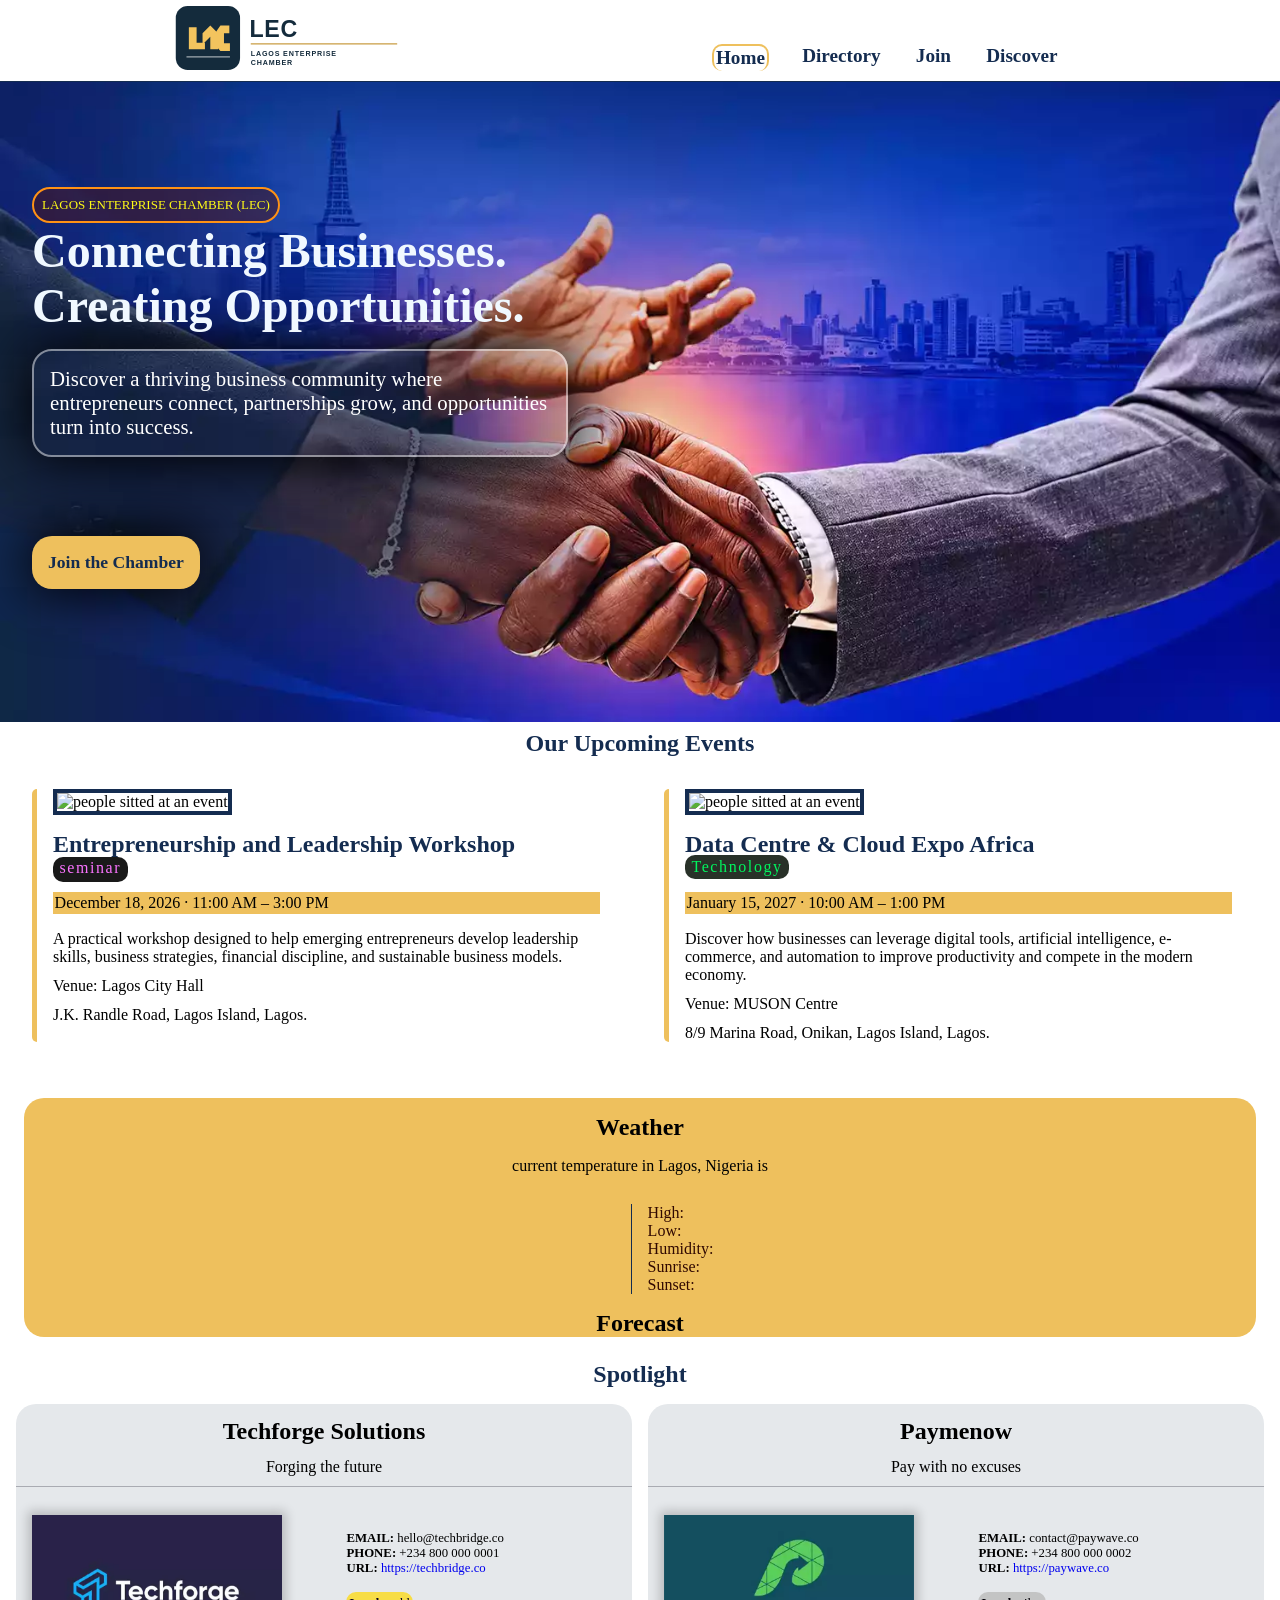
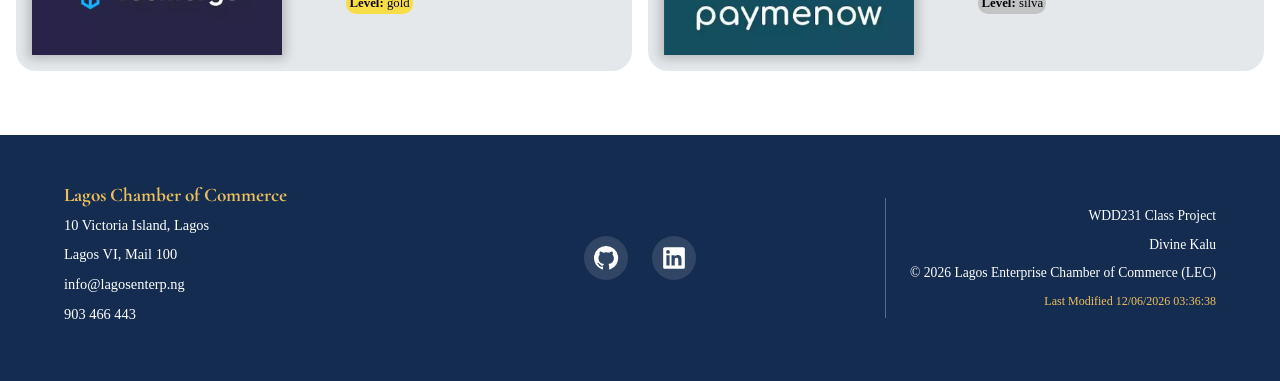
==== chamber/index.html @ 8f0552fd "W03: Chamber Home Page initial commit" ====
<!DOCTYPE html>
<html lang="en">
<head>
    <meta charset="UTF-8">
    <meta name="viewport" content="width=device-width, initial-scale=1.0">
    <meta name="description" content="Discover technology companies, startups, and emerging businesses in Lagos, Nigeria. ">
    <meta name="author" content="Divine Kalu">
    <title>Home page Lagos Enterprise Chamber</title>
    


    <link rel="stylesheet" href="styles/normalize.css"> 
    
    <link rel="icon" href="images/logo-icon.ico" type="image/x-icon">

    <link rel="stylesheet" href="styles/smallscreens.css">
    <link rel="stylesheet" href="styles/largescreens.css">

    <link rel="preconnect" href="https://fonts.googleapis.com">
    <link rel="preconnect" href="https://fonts.gstatic.com" crossorigin>
    <link href="https://fonts.googleapis.com/css2?family=Cormorant+Garamond:ital,wght@0,300..700;1,300..700&display=swap" rel="stylesheet">

    

    <script src="scripts/navigation.js" defer></script>
    <!-- <script type="module" src="scripts/companies.js"></script> -->
    <!-- <script src="scripts/date.js" defer></script> -->
    <script type="module" src="scripts/weather.js"></script>
    <script type="module" src="scripts/spotlight.js"></script>



    <meta property="og:title" content="Lagos Enterprise Chamber (LEC)">
    <meta property="og:description" content="Discover technology companies, startups, and emerging businesses in Lagos, Nigeria.">
    <meta property="og:image" content="https://divon-git.github.io/wdd231/chamber/images/ogimage.webp">
    <meta property="og:url" content="https://divon-git.github.io/wdd231/chamber/directory.html">
    <meta property="og:type" content="website">

    <meta name="twitter:card" content="summary_large_image">

</head>
<body>
    <header class="site-navigation">
        <a href="index.html"> 
        <img id="logoimage" src="images/site-logo.svg" alt="Lagos Enterprise Chamber website logo">
        </a>
        <!-- <span>Lagos Enterprise Chamber (LEC)</span> -->

         <button class="menu-button" id="menu-button" type="button"
            aria-label="Open navigation menu" aria-expanded="false"
            aria-controls="primary-navigation">
            <span class="menu-lines" aria-hidden="true"></span>
        </button>


        <nav class="site-nav" id="main-nav" aria-label="Main navigation">
            <ul>
                <li><a href="index.html" title="homepage" class="active" aria-current="page">Home</a></li>
                <li><a href="directory.html" title="directory">Directory</a></li>
                <li><a href="#" title="join">Join</a></li>
                <li><a href="#" title="Discover">Discover</a></li>

            </ul>
        </nav>
    </header>

    <main>
       <section class="hero">

            <picture class="heroImages">
                <source srcset="images/large-hero.webp" media="(min-width: 1000px)">
                <source srcset="images/medium-hero.webp" media="(min-width: 500px)">    
                <img src="images/small-hero.webp" width="1024" height="680" alt="hero image, two business men shaking hands">
            </picture>
        <div class="content">    
            <span class="pageName">LAGOS ENTERPRISE CHAMBER (LEC)</span>
            <h1 class="headtext">Connecting Businesses. Creating Opportunities.</h1>
            <p class="message">Discover a thriving business community where entrepreneurs connect, partnerships grow, and opportunities turn into success.</p>

        </div>
        
        <a href="#" class="joinbutton">Join the Chamber</a>
                
           
       </section>
       <div class="mainContents">   
           <h2 class="header">Our Upcoming Events</h2>
                <div class="events">
                    <section class="event seminar">
                        <img src="https://media.licdn.com/dms/image/v2/D4D22AQEXhnLY3gZS7Q/feedshare-shrink_1280/feedshare-shrink_1280/0/1695200681364?e=1796256000&v=beta&t=SpPtljOypoPlie7H3ZxZWEFKe79xfTHKz_9unEOD66M" alt="people sitted at an event">
                        <h2>Entrepreneurship and Leadership Workshop</h2>
                        <span class="typeseminar">seminar</span>
                        <p class="date">December 18, 2026 · 11:00 AM – 3:00 PM</p>
                        <p class="desc">A practical workshop designed to help emerging entrepreneurs develop leadership skills, business strategies, financial discipline, and sustainable business models.</p>
                        <span class="venue">Venue: Lagos City Hall</span>

                        <span class="name">J.K. Randle Road, Lagos Island, Lagos.</span>
                    </section>

                    <section class="event tech">
                        <img src="https://www.eventbrite.com/_next/image?url=https%3A%2F%2Fimg.evbuc.com%2Fhttps%253A%252F%252Fcdn.evbuc.com%252Fimages%252F1174406043%252F851065495143%252F1%252Foriginal.20260109-131616%3Fcrop%3Dfocalpoint%26fit%3Dcrop%26w%3D1880%26auto%3Dformat%252Ccompress%26q%3D75%26sharp%3D10%26fp-x%3D0.282%26fp-y%3D0.629%26s%3Dde997f8539efaa74540290fa2686cbcf&w=940&q=75" alt="people sitted at an event">
                        <h2>Data Centre & Cloud Expo Africa</h2>
                        <span class="typetech">Technology</span>
                        <p class="date">January 15, 2027 · 10:00 AM – 1:00 PM</p>
                        <p class="desc">Discover how businesses can leverage digital tools, artificial intelligence, e-commerce, and automation to improve productivity and compete in the modern economy.</p>
                        <span class="venue">Venue: MUSON Centre</span>

                        <span class="name">8/9 Marina Road, Onikan, Lagos Island, Lagos.</span>
                    </section>

                    </div>

                    <div class="weather">
                    <section class="weathersection">  
                        <h2>Weather</h2>
                        <p class="current">current temperature in Lagos, Nigeria is <span class="current-temperature"></span></p>
                        <figure>
                            <img id="weather-icon" src="" alt="">
                            <figcaption></figcaption>
                        </figure>
                        <div class="weatherLevels">   
                            <p>High:<span id="highs"></span></p>
                            <p>Low:<span id="lows"></span></p>
                            <p>Humidity:<span id="Humidity"></span></p>
                            <p>Sunrise:<span id="Sunrise"></span></p>
                            <p>Sunset:<span id="Sunset"></span></p>
                        </div>
                    </section>
                    <section class="forcast">
                        <h2>Forecast</h2>
                        <!-- <span id="day1"></span>
                        <span id="day2"></span>
                        <span id="day3"></span> -->
                    </section>
                    </div>

                    <h2 class="spotlit">Spotlight</h2>
                    <div id="cards" class="grid">
                    </div>

        </div>

       
    </main>
    
<footer class="site-footer">

    <div class="footer-contact">
        <strong>Lagos Chamber of Commerce</strong>
        <p>10 Victoria Island, Lagos</p>
        <p>Lagos VI, Mail 100</p>
        <p><a href="mailto:info@lagosenterp.ng">info@lagosenterp.ng</a></p>
        <p><a href="tel:903466443">903 466 443</a></p>
    </div>

    <div class="socials">
        <a href="https://github.com/" target="_blank" rel="noopener noreferrer" aria-label="GitHub">
            <img src="images/github.svg" alt="github logo" width="26" height="26">
        </a>

        <a href="https://linkedin.com/" target="_blank" rel="noopener noreferrer" aria-label="LinkedIn">
            <img src="images/linkedin.svg" alt="linkedin logo" width="26" height="26">
        </a>
    </div>

    <div class="footer-project">
        <p>WDD231 Class Project</p>
        <p>Divine Kalu</p>
        <p>&copy; <span id="currentyear"></span> Lagos Enterprise Chamber of Commerce (LEC)</p>
        <p id="lastModified"></p>
    </div>

</footer>

</body>
</html>
---- chamber/styles/smallscreens.css ----
:root {
    --primary-color-gold:  rgb(238, 192, 93);
    --lighter-gold:  rgb(226, 163, 26);
    --secondary-color: rgb(20, 44, 80);
    --main-font: "Cormorant Garamond", serif;
     
}




#logoimage{
    width: 250px;
    height: auto;
}

ul {
    list-style: none;
}

 .site-nav a {
    display: block;
    text-decoration: none;
    padding: 0.9rem 5%;
    font-weight: 600;
    font-size: 1.4rem;
    border-bottom: 1px solid white;
    color: var(--primary-color-gold);   
}

.active {
    border: 2px solid var(--primary-color-gold);
}

.site-nav a:hover{
    background-color: rgba(255, 255, 255, 0.12);
    transition: transform 180ms ease;
}

.site-navigation {
    position: relative;
    border-bottom: 1px solid var(--secondary-color);
}

 .site-nav {
    text-align: start;
    background-color: var(--secondary-color);
    transition: 0.5s ease;
    display: none;

}

.menu-button {
    display: grid;
    place-items: center;
    position: absolute;
    right: 20px;
    top:8px;
    width: 44px;
    height: 44px;
    border: 2px solid var(--secondary-color);
    border-radius: 8px;
    background: transparent;
    color: rgb(6, 28, 88);
}

.menu-lines,
.menu-lines::before,
.menu-lines::after {
    display: block;
    width: 21px;
    height: 2px;
    border-radius: 2px;
    background: currentColor;
    content: "";
    transition: transform 180ms ease;

}

.menu-lines {
    position: relative;
}

.menu-lines::before {
    position: absolute;
    top: -7px;
}

.menu-lines::after {
    position: absolute;
    top: 7px;
}

.menu-button[aria-expanded="true"] .menu-lines {
    background: transparent;
}

.menu-button[aria-expanded="true"] .menu-lines::before {
    top: 0;
    transform: rotate(45deg);
}

.menu-button[aria-expanded="true"] .menu-lines::after {
    top: 0;
    transform: rotate(-45deg);
}

.open {
    display: block;
}


#diretoryh1 {
    margin: 2rem;
    font-family: var(--main-font);
}

.display {
    text-align: center;
    padding: 1rem;
}

button {
    padding: .5rem;
    background-color: var(--secondary-color);
    color: var(--primary-color-gold);
}

button:hover {
    background-color: var(--lighter-gold);
    color: rgb(255, 255, 255);
}


.grid {
    display: grid;
    grid-template-columns: repeat(auto-fit, minmax(min(100%, 340px), 3fr));
    text-align: center;
    gap: 1rem;
    padding: 1rem;


}

.grid section {
    display: grid;
    gap: .8rem;
    grid-template-columns: repeat(auto-fit, minmax(min(100%, 1rem), 1fr));
    background-color: rgb(229, 232, 235);
    justify-content: center;
    border-radius: 20px;
}

.grid section h2 {
    grid-column: 1/3;
    margin-top: .9rem;
}

.grid section span {
    grid-column: 1/3;
    padding-bottom: .6rem;
    border-bottom: 1px solid rgb(30, 30, 46, 0.3);

}

.grid section img {
    grid-column: 1;
    margin: 1rem;
    object-fit: contain;
    width: 100%;
    max-width: 250px;
    height: auto;
    box-shadow: 0 0 10px 4px rgba(0, 0, 0, 0.2);

}

.grid section .innerdivp {
    display: flex;
    flex-direction: column;
    text-align: left;
    font-size: .8rem;
    margin: 2rem 1rem 2rem;
}

.gold {
    background-color: rgb(255, 217, 0, 0.7);
    width: fit-content;
    padding: .2rem;
    margin: 1rem 0 0 0;
    border-radius: 10px;
    color: rgb(10, 5, 36);
}

.silva {
    background-color: rgb(192, 192, 192, 0.9);
    width: fit-content;
    padding: .2rem;
    margin: 1rem 0 0 0;
    border-radius: 10px;
    color: rgb(2, 1, 8)
}

.ruby{
    background-color: rgb(109, 3, 17);
    width: fit-content;
    padding: .2rem;
    margin: 1rem 0 0 0;
    border-radius: 10px;
    color: rgb(255, 255, 255);
}

a {
    text-decoration: none;
}

.list {
    display: block;
    margin: 1rem;
    
  
}

.list section {
    display: flex;
    padding: 1rem;
    justify-content: space-around;
    background-color: aliceblue;
    font-size: small;
    margin-bottom: 20px;
    align-items: center;

    
}

.list section img {
    display: none;
}

.list section span {
    display: none;
}

.list .innerdivp {
    border-left: 1px solid rgb(47, 36, 83, 0.4);
    padding-left: 1rem;
}





.site-footer {
    background-color: var(--secondary-color);
    color: white;
    padding: 2rem 1.5rem;
    display: flex;
    flex-direction: column;
    align-items: center;
    text-align: center;
    gap: 1.5rem;
    margin-top: 3rem;
}

.footer-contact strong {
    color: var(--primary-color-gold);
    font-size: 1.2rem;
    font-family: var(--main-font);
}

.footer-contact p {
    font-size: 0.9rem;
    line-height: 1.5;
    margin: 0.5rem 0;
    overflow-wrap: anywhere;
}

.footer-contact a {
    color: white;
    text-decoration: none;
}

.footer-contact a:hover {
    color: rgb(238, 192, 93);
}

.socials {
    display: flex;
    justify-content: center;
    align-items: center;
    gap: 1.5rem;
}

.socials a {
    display: grid;
    place-items: center;
    width: 44px;
    height: 44px;
    background-color: rgba(255, 255, 255, 0.12);
    border-radius: 50%;
    transition: background-color 0.3s ease, transform 0.3s ease;
}

.socials a:hover {
    background-color: rgb(238, 192, 93);
    transform: translateY(-3px);
}

.socials img {
    width: 26px;
    height: 26px;
}

.footer-project {
    width: 100%;
    border-top: 1px solid rgba(255, 255, 255, 0.3);
    padding-top: 1rem;
}

.footer-project p {
    font-size: 0.8rem;
    line-height: 1.5;
    margin: 0.5rem 0;
    overflow-wrap: anywhere;
}

#lastModified {
    color: var(--primary-color-gold);
    font-size: 0.75rem;
}

.hero {
    display: grid;
    min-height: 350px;
    position: relative;
    overflow: hidden;
}

.heroImages {
    grid-area: 1/1;
    min-width: 0;
    min-height: 450px;
}

.heroImages img {
    display: block;
    width: 100%;
    height: 100%;
    min-height: 450px;
    object-fit: cover;
}

.content {
    grid-area: 1/1;
    align-self: center;
    justify-self: center;
    text-align: center;
    margin-bottom: 10rem;

    position: relative;
    z-index: 2;
    
    max-width: 600px;
    padding: 2rem;
    color: aliceblue;
    
}

.content .pageName {
   display: inline-block;
   background-color: rgba(78, 18, 18, 0.5);
   border: 2px solid rgb(255, 146, 21);
   color: rgb(255, 251, 22);
   padding: .5rem;
   border-radius: 20px;

    
    
}

.content h1 {
    font-size: 2.5rem;
}

.joinbutton {
    position: relative;
    grid-area: 1/1;
    display: block;
    width:  fit-content;
    height: fit-content;
    justify-self: center;
    margin-top: 34rem;
    color: var(--secondary-color);
    font-size: 1.1rem;
    font-weight: bold;
    box-shadow: 0 0 55px 4px rgba(0, 0, 0, 1.5);
    padding: 1rem;
    border-radius: 20px;
    bottom: 50px;
    background-color: var(--primary-color-gold);
}

.joinbutton:hover {
    background-color: var(--secondary-color);
    color: var(--primary-color-gold);
    border: 2px solid var(--primary-color-gold);
    transform: translateY(-2px);
    transition: 0.5s ease;
}

.message {
    background-color: rgb(255, 239, 188);
    color: var(--secondary-color);
    padding: 1rem;
    border-radius: 20px;
    margin-top: 1rem;
    border: 2px solid var(--secondary-color);
    box-shadow: 0 0 55px 4px rgba(0, 0, 0, 1.5);
}



.events {
    display: grid;
    grid-template-columns: repeat(auto-fit, minmax(min(100%, 340px), 3fr));
    text-align: center;
    gap: 1rem;
    padding: 1rem;
    
    
}

.event img {
    width: 270px;
    height: auto;
    margin-bottom: 1rem;
    border: 4px solid var(--secondary-color);
    
}

.event img, .event h2, .event span, .event p {
    margin-left: 1rem;
}

.event {
    /* display: grid; */
    /* grid-template-columns: 1fr; */
    margin: 1rem;
    text-align: left;
    justify-content: center;
    border-left: 5px solid var(--primary-color-gold);
    border-radius: 5px;
}

.event h2 {
    color: var(--secondary-color);
}

.typetech {
    
    background-color: rgb(17, 27, 17, 0.9);
    width: fit-content;
    letter-spacing: .1rem;
    padding: .2rem .4rem;
    border-radius: 10px;
    color: rgb(0, 245, 94);
    margin: 1rem;
}

.typeseminar {
    text-align: center;
    background-color: rgba(0, 0, 0, 0.9);
    width: fit-content;
    letter-spacing: .1rem;
    padding: .1rem .4rem .4rem;
    border-radius: 10px;
    color: rgb(250, 115, 255);
    margin-top: 1rem;
    
}

.header {
    text-align: center;
    margin-top: .5rem;
    color: var(--secondary-color);
}

.date {
    
    margin: 1rem;
    padding: .1rem;
    background-color: var(--primary-color-gold);
}

.desc {
    margin: .7rem;   
}

.venue {
    margin: .7rem;
    display: block;
}



.weather {
    display: grid;
    grid-template-columns: repeat(auto-fit minmax(min(100%, 200px) 1fr));
    background-color: var(--primary-color-gold);
    border-radius: 20px;
    margin: 1.5rem;
    gap: 1rem;
}

.weathersection {
    display: grid;
    grid-template-columns: repeat(auto-fit minmax(min(100%, 200px) 2fr));
    justify-self: center;
    

}

.weathersection h2 {
    grid-column: 1/3;
    text-align: center;
    margin: 1rem;
}

.current {
    grid-column: 1/3;
    text-align: center;
}

.weathersection figure {
    grid-column: 1/1;
}

.weatherLevels {
    grid-column: 2/3;
    margin: 1.8rem 1rem 0 5rem;
    border-left: 1px solid var(--secondary-color);
    padding-left: 1rem;
    color: rgb(48, 8, 1);
    
}

.spotlit{
    text-align: center;
    color: var(--secondary-color);
}

.forcast {
    text-align: center;
}

.forcast span {
    display: block;
    margin: 1rem;
}
---- chamber/styles/largescreens.css ----
@media screen and (min-width: 700px){
    .menu-button {
        display: none;
    }

    .site-navigation {
        display: flex;
        justify-content: space-around;
        
    }

    .site-nav {
        display: block;
        background: none;
    }

    .site-nav a {
        position: relative;
        border-bottom: none;
        border-radius: 10px;
        top: 15px;
        right: 50px;
        padding: .1rem;
        font-size: 1.2rem;
        margin-top: 1.8rem;
        color:  rgb(20, 44, 80);
        
        
    }

    ul {
        display: flex;
        gap: 2rem;
    }

    .site-nav a:hover {
        border: 2px solid rgb(238, 192, 93);
        transform: translateY(-4px);
        transition: 0.5s ease;
        scale: 1.1;
    }

    

    .site-footer {
        display: grid;
        grid-template-columns: 1.5fr 1fr 1.5fr;
        align-items: center;
        text-align: left;
        padding: 3rem 5%;
        gap: 2rem;
    }

    .footer-contact {
        justify-self: start;
    }

    .socials {
        justify-self: center;
        gap: 1.5rem;
    }

    .footer-project {
        justify-self: end;
        text-align: right;
        border-top: none;
        border-left: 1px solid rgba(255, 255, 255, 0.3);
        padding: 0 0 0 1.5rem;
        width: auto;
    }

    .footer-project p {
        font-size: 0.85rem;
    }

    .content {
        justify-self: start;
        align-self: center;
        text-align: left;
    }

    .content .pageName {
        font-size: small;
    }

    .content h1 {
        font-size: 3rem;
        
    }

    .message{
        background: none;
        color: white;
        border: 2px solid rgba(243, 243, 243, 0.5);
        font-size: 1.3rem;
    }

    .joinbutton {
        position: relative;
        justify-self: start;
        margin-left: 2rem;
        bottom: 90px;
    }






  
}
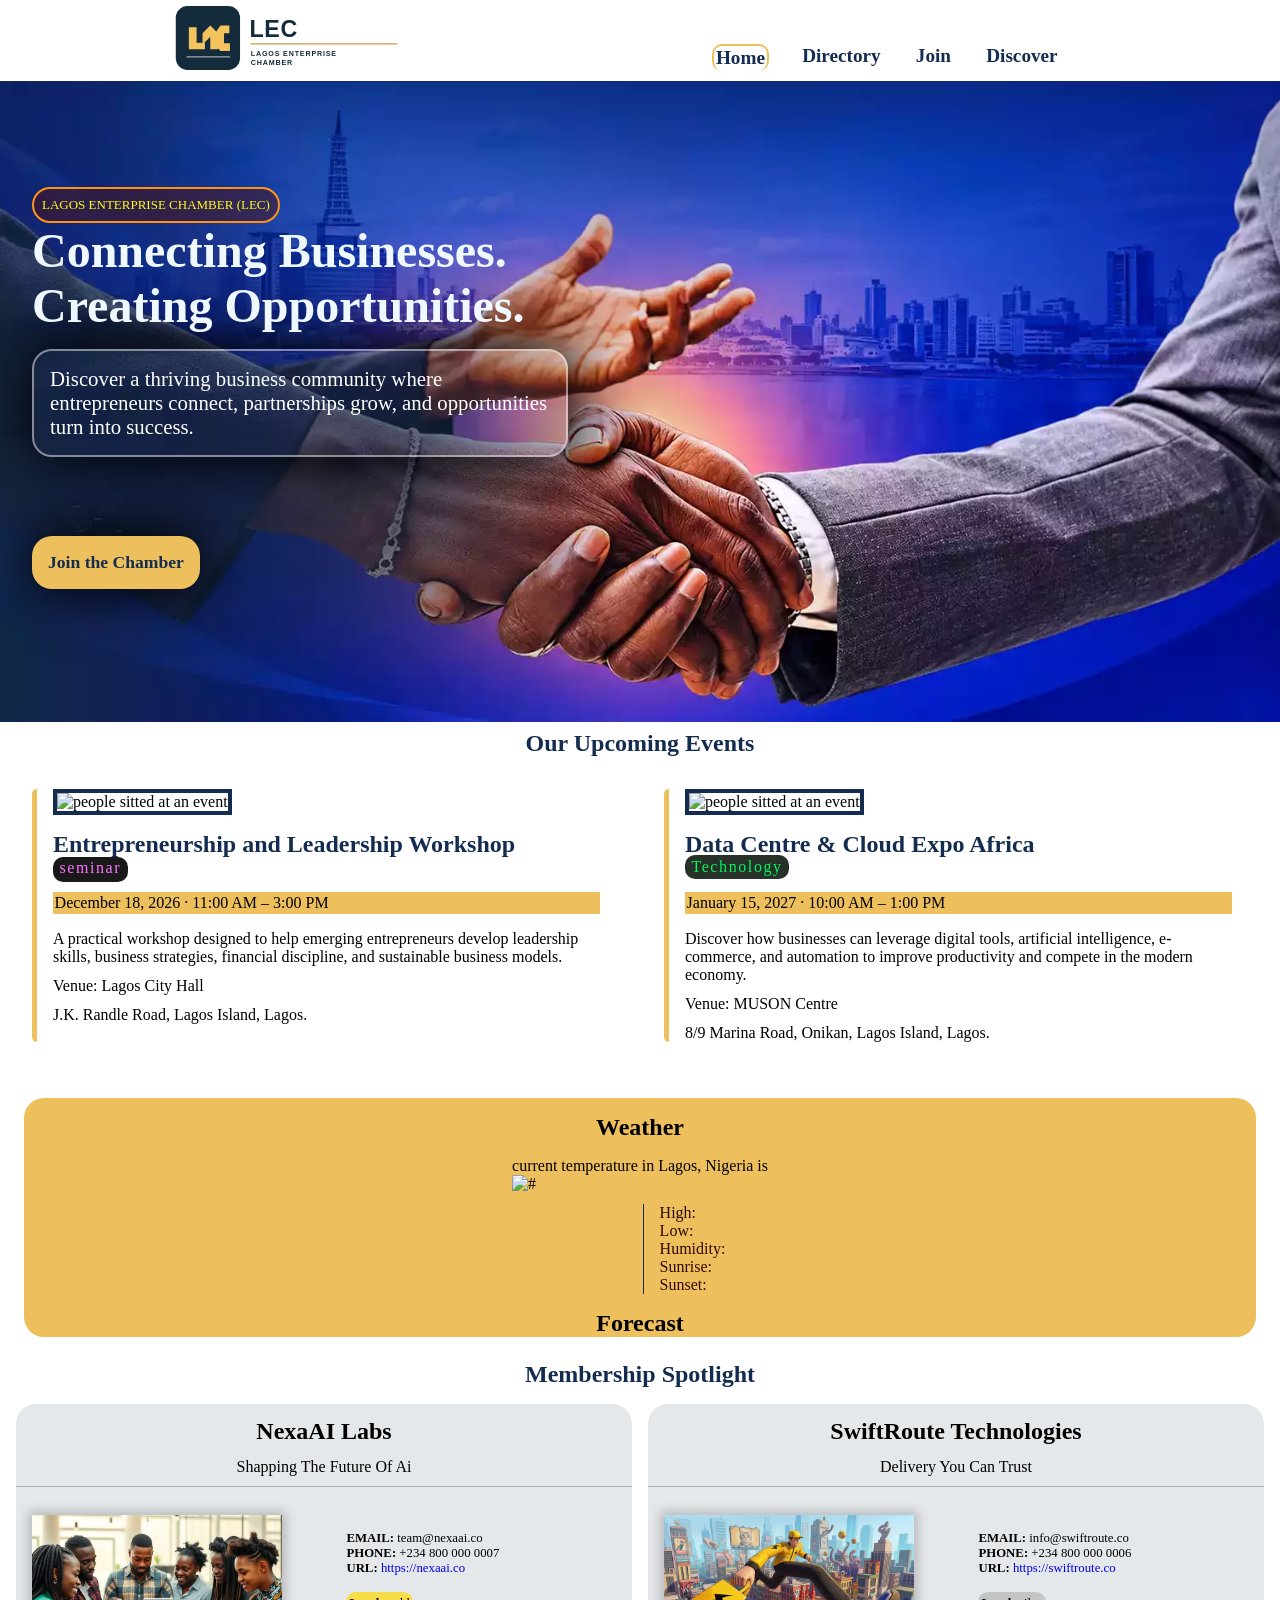
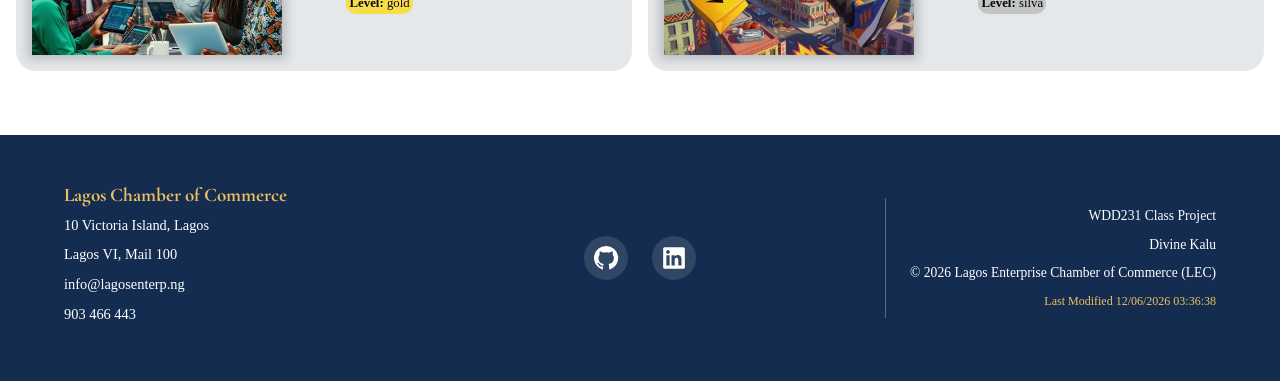
==== commit 01f9f4d7: "W03: Chamber Home Page second commit added membership" ====
--- a/chamber/index.html
+++ b/chamber/index.html
@@ -115,7 +115,7 @@
                         <h2>Weather</h2>
                         <p class="current">current temperature in Lagos, Nigeria is <span class="current-temperature"></span></p>
                         <figure>
-                            <img id="weather-icon" src="" alt="">
+                            <img id="weather-icon" src="#" alt="#">
                             <figcaption></figcaption>
                         </figure>
                         <div class="weatherLevels">   
@@ -134,7 +134,7 @@
                     </section>
                     </div>
 
-                    <h2 class="spotlit">Spotlight</h2>
+                    <h2 class="spotlit">Membership Spotlight</h2>
                     <div id="cards" class="grid">
                     </div>
 
--- a/chamber/styles/smallscreens.css
+++ b/chamber/styles/smallscreens.css
@@ -504,7 +504,7 @@
 
 .weather {
     display: grid;
-    grid-template-columns: repeat(auto-fit minmax(min(100%, 200px) 1fr));
+    grid-template-columns: repeat(auto-fit minmax(200px, 1fr));
     background-color: var(--primary-color-gold);
     border-radius: 20px;
     margin: 1.5rem;
@@ -513,7 +513,7 @@
 
 .weathersection {
     display: grid;
-    grid-template-columns: repeat(auto-fit minmax(min(100%, 200px) 2fr));
+    grid-template-columns: repeat(auto-fit minmax(200px, 2fr));
     justify-self: center;
     
 
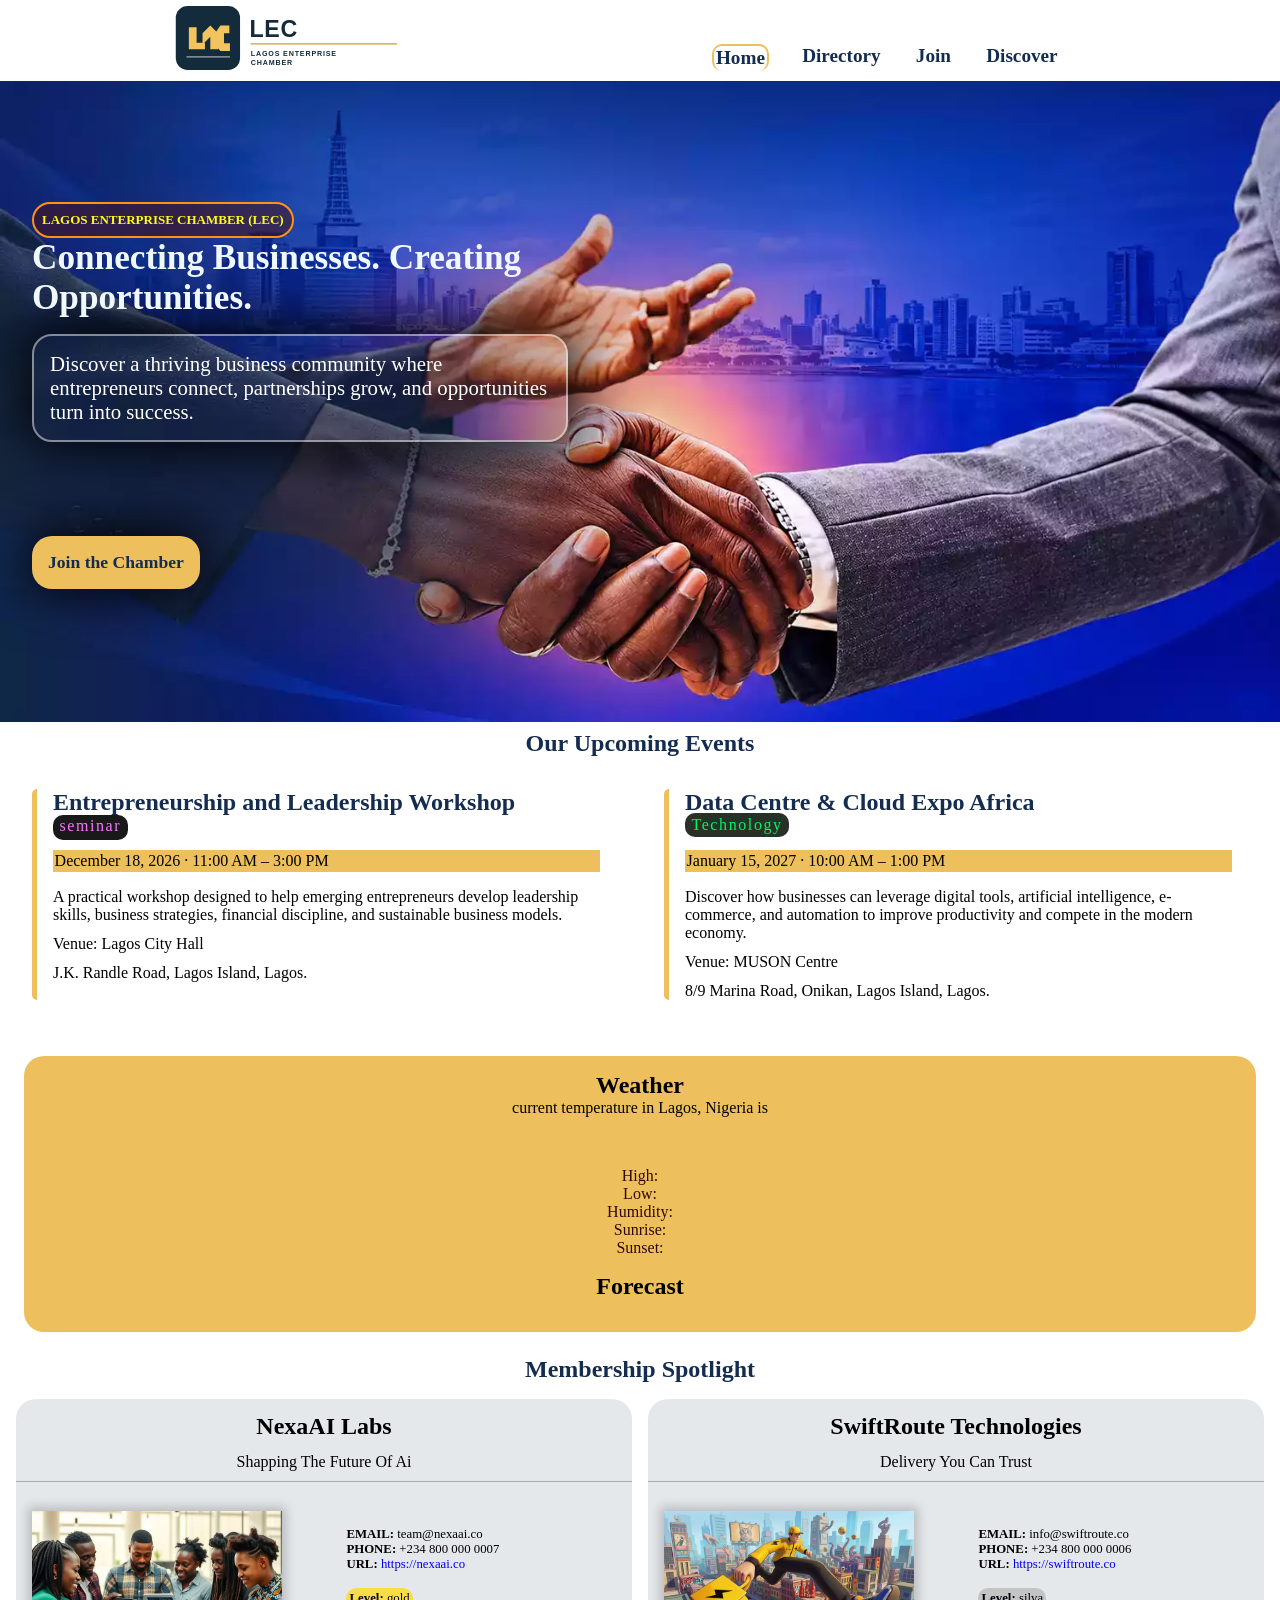
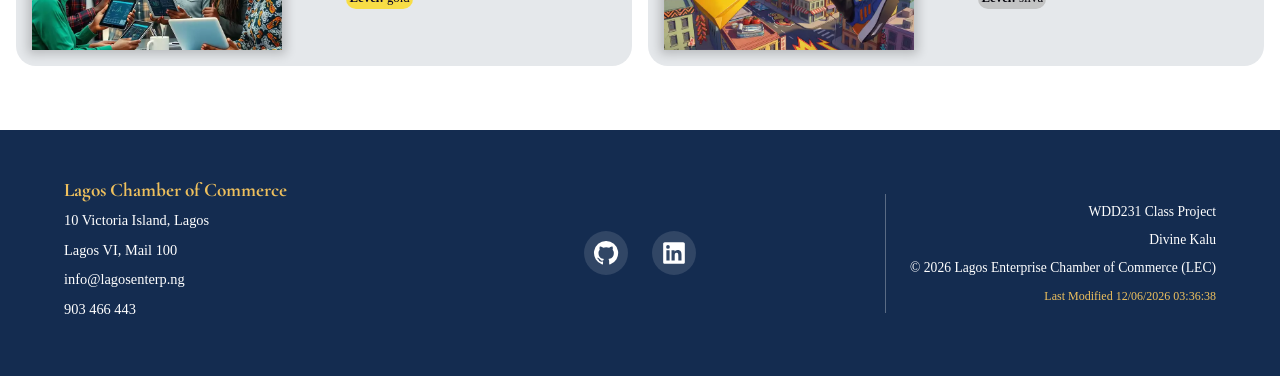
==== commit 8ee1958d: "reviewed home page assignment" ====
--- a/chamber/index.html
+++ b/chamber/index.html
@@ -5,7 +5,7 @@
     <meta name="viewport" content="width=device-width, initial-scale=1.0">
     <meta name="description" content="Discover technology companies, startups, and emerging businesses in Lagos, Nigeria. ">
     <meta name="author" content="Divine Kalu">
-    <title>Home page Lagos Enterprise Chamber</title>
+    <title>Lagos Enterprise Chamber | Home</title>
     
 
 
@@ -33,7 +33,7 @@
     <meta property="og:title" content="Lagos Enterprise Chamber (LEC)">
     <meta property="og:description" content="Discover technology companies, startups, and emerging businesses in Lagos, Nigeria.">
     <meta property="og:image" content="https://divon-git.github.io/wdd231/chamber/images/ogimage.webp">
-    <meta property="og:url" content="https://divon-git.github.io/wdd231/chamber/directory.html">
+    <meta property="og:url" content="https://divon-git.github.io/wdd231/chamber/index.html">
     <meta property="og:type" content="website">
 
     <meta name="twitter:card" content="summary_large_image">
@@ -42,7 +42,7 @@
 <body>
     <header class="site-navigation">
         <a href="index.html"> 
-        <img id="logoimage" src="images/site-logo.svg" alt="Lagos Enterprise Chamber website logo">
+        <img id="logoimage" src="images/site-logo.svg" alt="Lagos Enterprise Chamber website">
         </a>
         <!-- <span>Lagos Enterprise Chamber (LEC)</span> -->
 
@@ -73,8 +73,8 @@
                 <img src="images/small-hero.webp" width="1024" height="680" alt="hero image, two business men shaking hands">
             </picture>
         <div class="content">    
-            <span class="pageName">LAGOS ENTERPRISE CHAMBER (LEC)</span>
-            <h1 class="headtext">Connecting Businesses. Creating Opportunities.</h1>
+            <h1 class="pageName">LAGOS ENTERPRISE CHAMBER (LEC)</h1>
+            <h2 class="headtext">Connecting Businesses. Creating Opportunities.</h2>
             <p class="message">Discover a thriving business community where entrepreneurs connect, partnerships grow, and opportunities turn into success.</p>
 
         </div>
@@ -87,7 +87,7 @@
            <h2 class="header">Our Upcoming Events</h2>
                 <div class="events">
                     <section class="event seminar">
-                        <img src="https://media.licdn.com/dms/image/v2/D4D22AQEXhnLY3gZS7Q/feedshare-shrink_1280/feedshare-shrink_1280/0/1695200681364?e=1796256000&v=beta&t=SpPtljOypoPlie7H3ZxZWEFKe79xfTHKz_9unEOD66M" alt="people sitted at an event">
+                       
                         <h2>Entrepreneurship and Leadership Workshop</h2>
                         <span class="typeseminar">seminar</span>
                         <p class="date">December 18, 2026 · 11:00 AM – 3:00 PM</p>
@@ -98,7 +98,7 @@
                     </section>
 
                     <section class="event tech">
-                        <img src="https://www.eventbrite.com/_next/image?url=https%3A%2F%2Fimg.evbuc.com%2Fhttps%253A%252F%252Fcdn.evbuc.com%252Fimages%252F1174406043%252F851065495143%252F1%252Foriginal.20260109-131616%3Fcrop%3Dfocalpoint%26fit%3Dcrop%26w%3D1880%26auto%3Dformat%252Ccompress%26q%3D75%26sharp%3D10%26fp-x%3D0.282%26fp-y%3D0.629%26s%3Dde997f8539efaa74540290fa2686cbcf&w=940&q=75" alt="people sitted at an event">
+            
                         <h2>Data Centre & Cloud Expo Africa</h2>
                         <span class="typetech">Technology</span>
                         <p class="date">January 15, 2027 · 10:00 AM – 1:00 PM</p>
@@ -115,7 +115,7 @@
                         <h2>Weather</h2>
                         <p class="current">current temperature in Lagos, Nigeria is <span class="current-temperature"></span></p>
                         <figure>
-                            <img id="weather-icon" src="#" alt="#">
+                            <img id="weather-icon">
                             <figcaption></figcaption>
                         </figure>
                         <div class="weatherLevels">   
@@ -128,9 +128,7 @@
                     </section>
                     <section class="forcast">
                         <h2>Forecast</h2>
-                        <!-- <span id="day1"></span>
-                        <span id="day2"></span>
-                        <span id="day3"></span> -->
+                       
                     </section>
                     </div>
 
@@ -155,11 +153,11 @@
 
     <div class="socials">
         <a href="https://github.com/" target="_blank" rel="noopener noreferrer" aria-label="GitHub">
-            <img src="images/github.svg" alt="github logo" width="26" height="26">
+            <img src="images/github.svg" alt="" width="26" height="26">
         </a>
 
         <a href="https://linkedin.com/" target="_blank" rel="noopener noreferrer" aria-label="LinkedIn">
-            <img src="images/linkedin.svg" alt="linkedin logo" width="26" height="26">
+            <img src="images/linkedin.svg" alt="" width="26" height="26">
         </a>
     </div>
 
--- a/chamber/styles/smallscreens.css
+++ b/chamber/styles/smallscreens.css
@@ -365,21 +365,26 @@
     
 }
 
-.content .pageName {
+.content h1 {
    display: inline-block;
    background-color: rgba(78, 18, 18, 0.5);
    border: 2px solid rgb(255, 146, 21);
    color: rgb(255, 251, 22);
    padding: .5rem;
    border-radius: 20px;
-
-    
-    
-}
-
-.content h1 {
+   
+
+    
+    
+}
+
+.headtext {
+    font-size: 2.2rem;
+}
+
+/* .content h1 {
     font-size: 2.5rem;
-}
+} */
 
 .joinbutton {
     position: relative;
@@ -503,8 +508,8 @@
 
 
 .weather {
-    display: grid;
-    grid-template-columns: repeat(auto-fit minmax(200px, 1fr));
+    display: block;
+    padding: 1rem;
     background-color: var(--primary-color-gold);
     border-radius: 20px;
     margin: 1.5rem;
@@ -512,33 +517,24 @@
 }
 
 .weathersection {
-    display: grid;
-    grid-template-columns: repeat(auto-fit minmax(200px, 2fr));
+    display: block;
     justify-self: center;
     
 
 }
 
-.weathersection h2 {
-    grid-column: 1/3;
-    text-align: center;
-    margin: 1rem;
-}
-
-.current {
-    grid-column: 1/3;
-    text-align: center;
-}
-
-.weathersection figure {
-    grid-column: 1/1;
+
+.current, .weathersection h2 {
+    text-align: center;
+}
+
+.weathersection figure, .forcast {
+    text-align: center;
+    margin: 1rem;
 }
 
 .weatherLevels {
-    grid-column: 2/3;
-    margin: 1.8rem 1rem 0 5rem;
-    border-left: 1px solid var(--secondary-color);
-    padding-left: 1rem;
+    text-align: center;
     color: rgb(48, 8, 1);
     
 }
@@ -548,9 +544,6 @@
     color: var(--secondary-color);
 }
 
-.forcast {
-    text-align: center;
-}
 
 .forcast span {
     display: block;
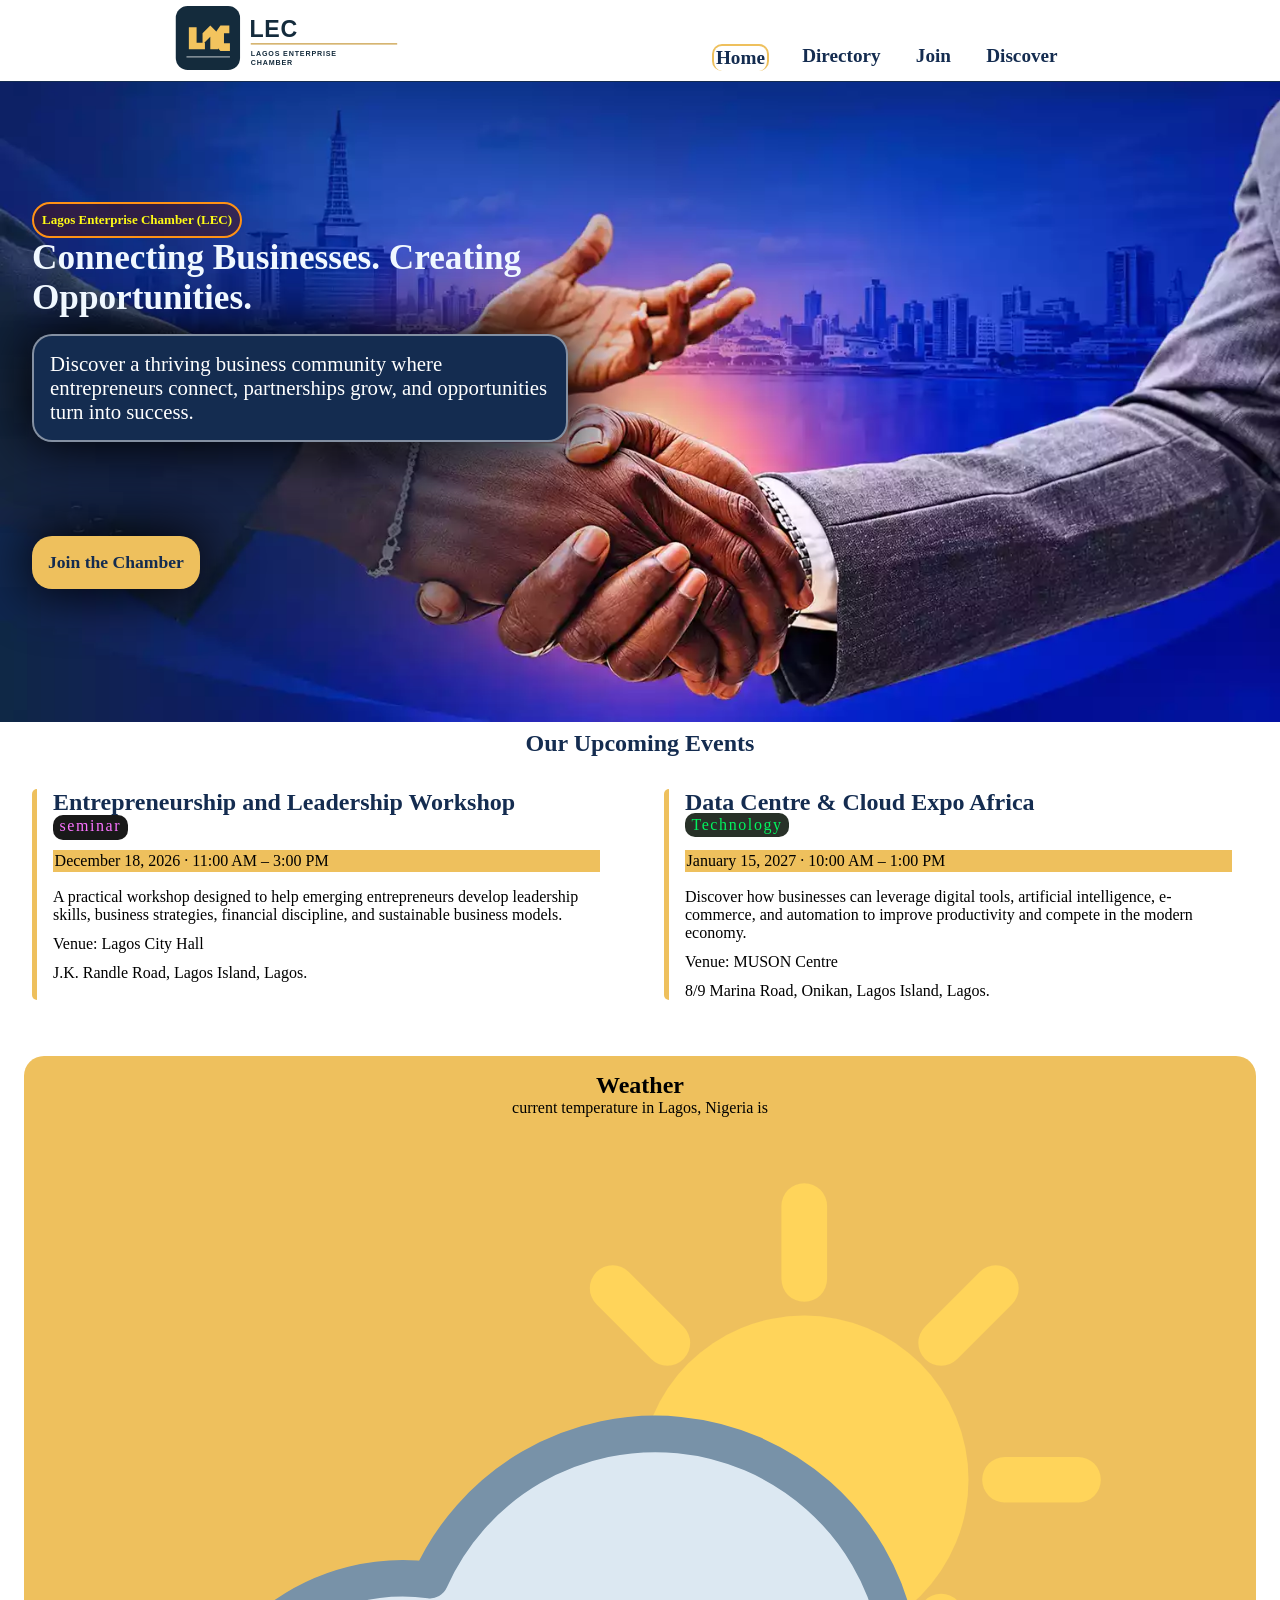
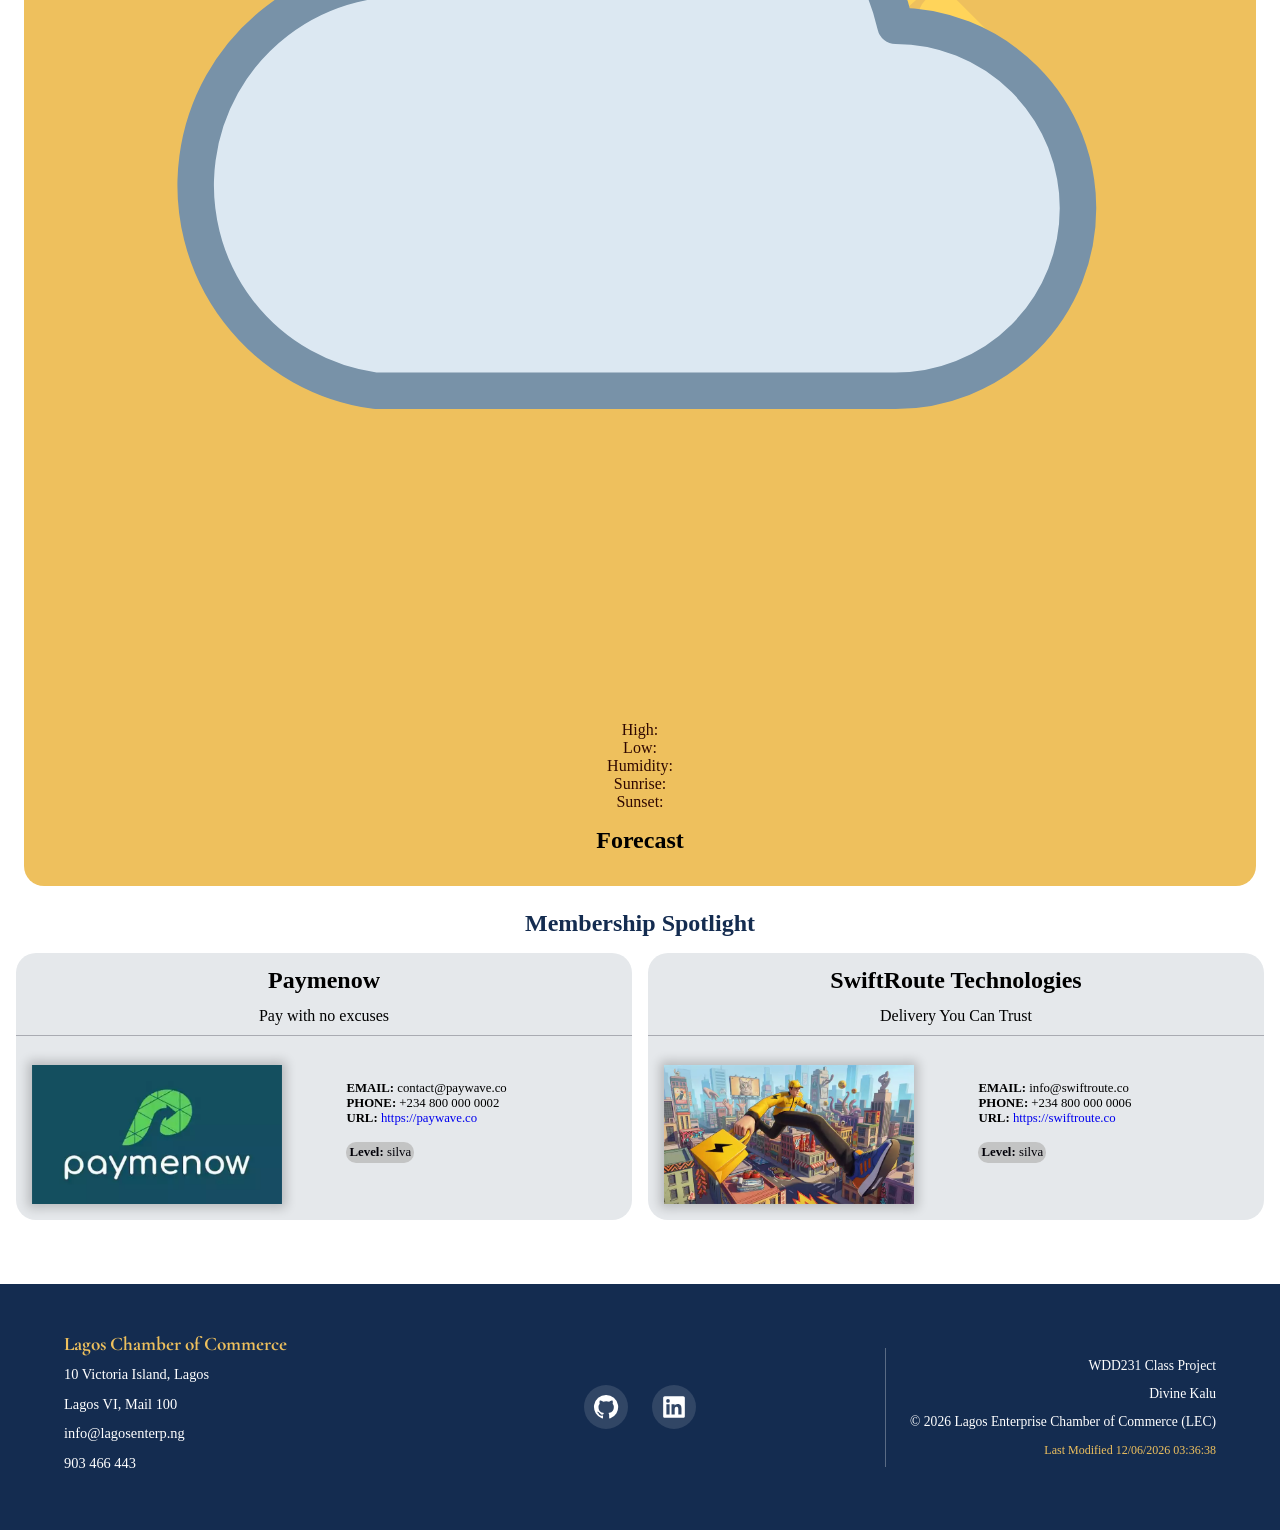
==== commit d2fe786d: "review 3" ====
--- a/chamber/index.html
+++ b/chamber/index.html
@@ -73,7 +73,7 @@
                 <img src="images/small-hero.webp" width="1024" height="680" alt="hero image, two business men shaking hands">
             </picture>
         <div class="content">    
-            <h1 class="pageName">LAGOS ENTERPRISE CHAMBER (LEC)</h1>
+            <h1 class="pageName">Lagos Enterprise Chamber (LEC)</h1>
             <h2 class="headtext">Connecting Businesses. Creating Opportunities.</h2>
             <p class="message">Discover a thriving business community where entrepreneurs connect, partnerships grow, and opportunities turn into success.</p>
 
@@ -115,7 +115,7 @@
                         <h2>Weather</h2>
                         <p class="current">current temperature in Lagos, Nigeria is <span class="current-temperature"></span></p>
                         <figure>
-                            <img id="weather-icon">
+                            <img id="weather-icon" src="images/placeholder-weather.svg" alt="sunny clouds">
                             <figcaption></figcaption>
                         </figure>
                         <div class="weatherLevels">   
--- a/chamber/styles/smallscreens.css
+++ b/chamber/styles/smallscreens.css
@@ -413,12 +413,12 @@
 }
 
 .message {
-    background-color: rgb(255, 239, 188);
-    color: var(--secondary-color);
+    background-color: var(--secondary-color);
+    color: white;
+    border: 2px solid rgba(243, 243, 243, 0.5);
     padding: 1rem;
     border-radius: 20px;
     margin-top: 1rem;
-    border: 2px solid var(--secondary-color);
     box-shadow: 0 0 55px 4px rgba(0, 0, 0, 1.5);
 }
 
--- a/chamber/styles/largescreens.css
+++ b/chamber/styles/largescreens.css
@@ -89,7 +89,7 @@
     }
 
     .message{
-        background: none;
+        background-color: var(--secondary-color);
         color: white;
         border: 2px solid rgba(243, 243, 243, 0.5);
         font-size: 1.3rem;
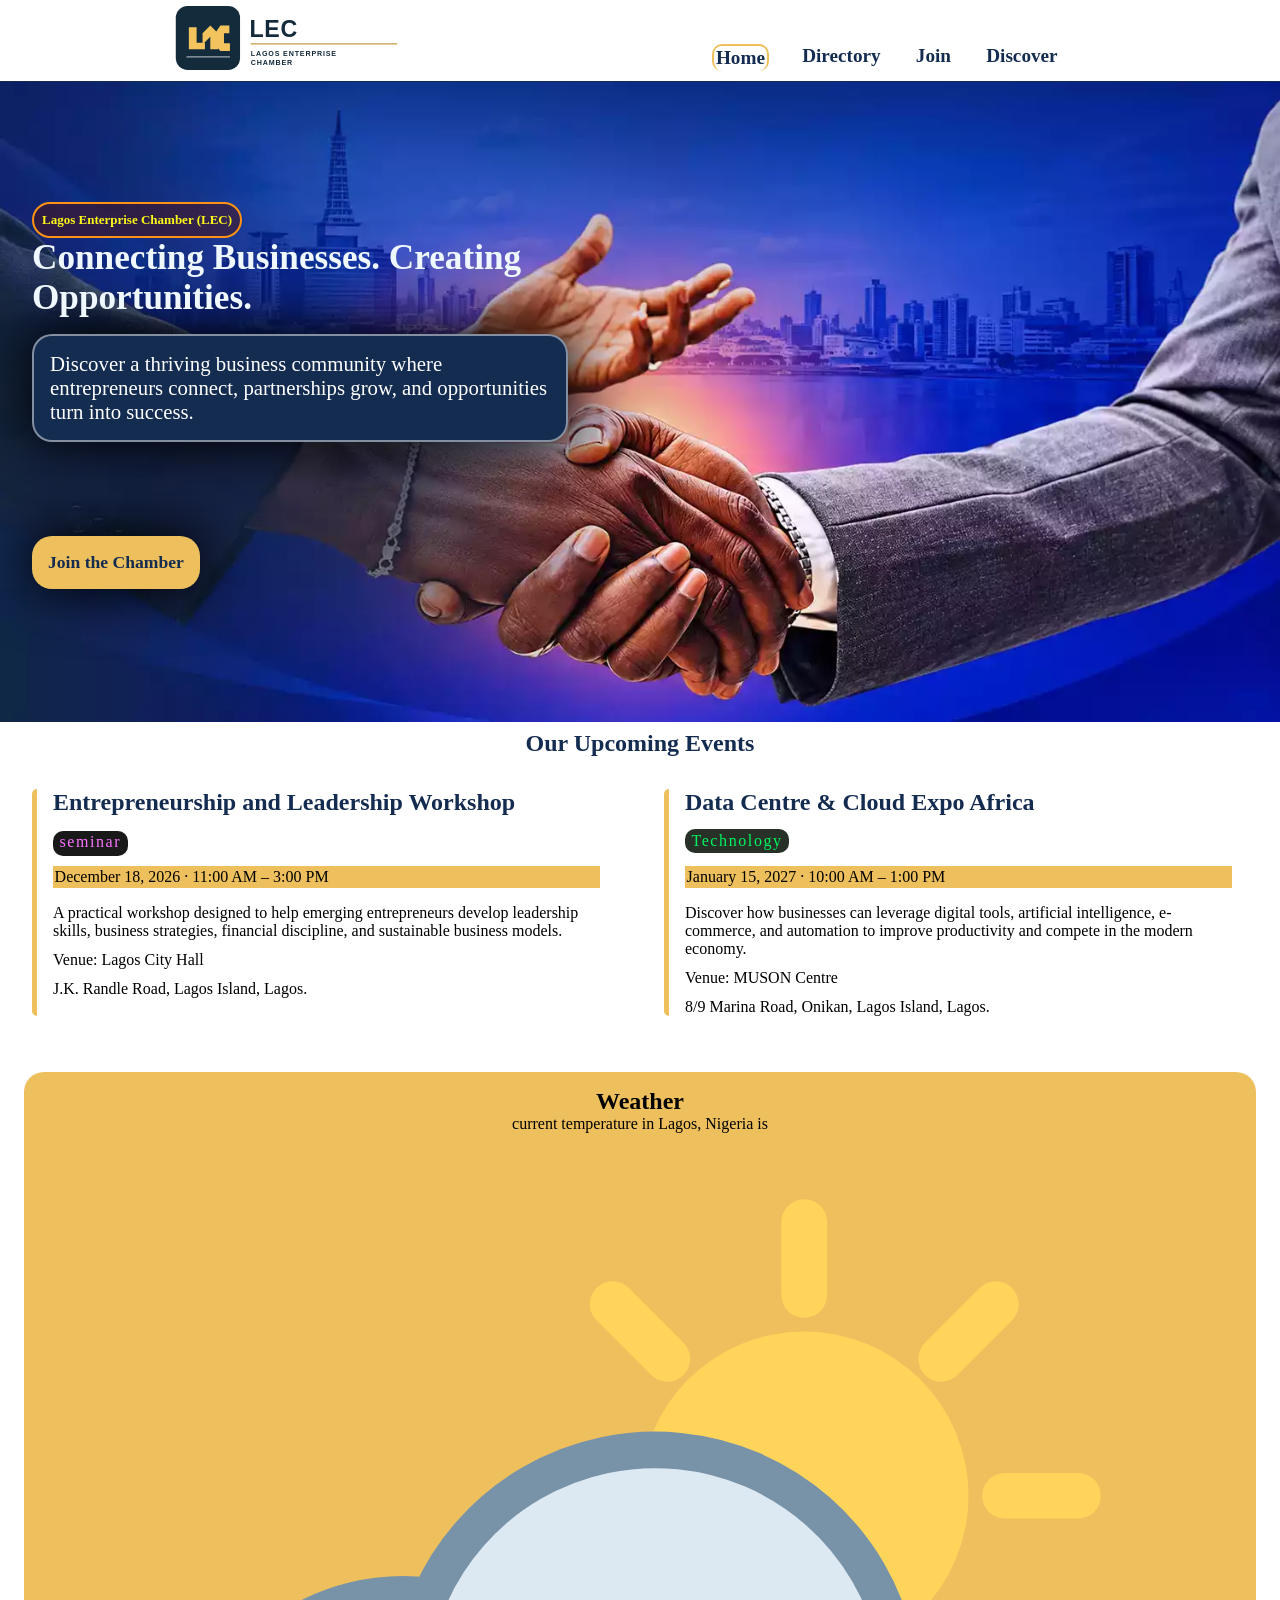
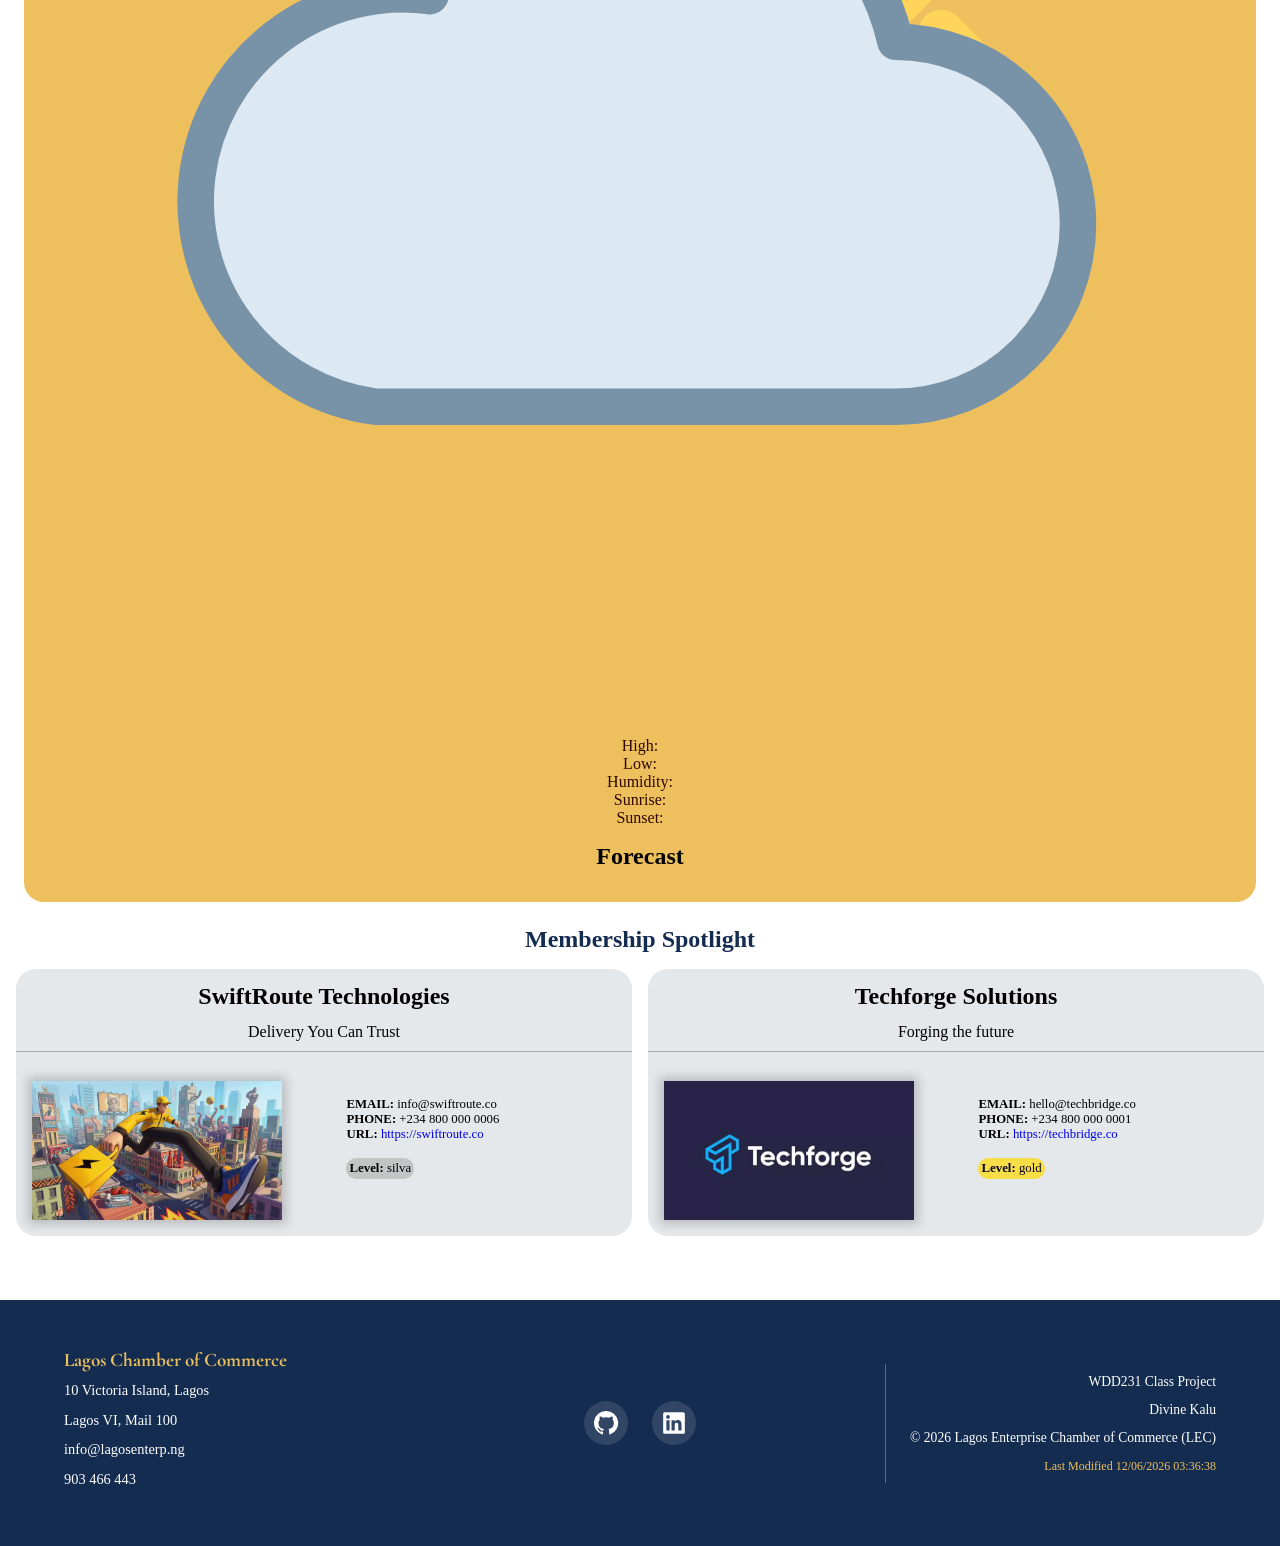
==== commit b38f2baf: "review 5" ====
--- a/chamber/index.html
+++ b/chamber/index.html
@@ -70,7 +70,7 @@
             <picture class="heroImages">
                 <source srcset="images/large-hero.webp" media="(min-width: 1000px)">
                 <source srcset="images/medium-hero.webp" media="(min-width: 500px)">    
-                <img src="images/small-hero.webp" width="1024" height="680" alt="hero image, two business men shaking hands">
+                <img src="images/small-hero.webp" width="1024" height="680" fetchpriority="high" alt="hero image, two business men shaking hands">
             </picture>
         <div class="content">    
             <h1 class="pageName">Lagos Enterprise Chamber (LEC)</h1>
--- a/chamber/styles/smallscreens.css
+++ b/chamber/styles/smallscreens.css
@@ -345,7 +345,6 @@
     display: block;
     width: 100%;
     height: 100%;
-    min-height: 450px;
     object-fit: cover;
 }
 
@@ -382,9 +381,7 @@
     font-size: 2.2rem;
 }
 
-/* .content h1 {
-    font-size: 2.5rem;
-} */
+
 
 .joinbutton {
     position: relative;
@@ -458,6 +455,7 @@
 
 .event h2 {
     color: var(--secondary-color);
+    margin-bottom: 1rem;
 }
 
 .typetech {
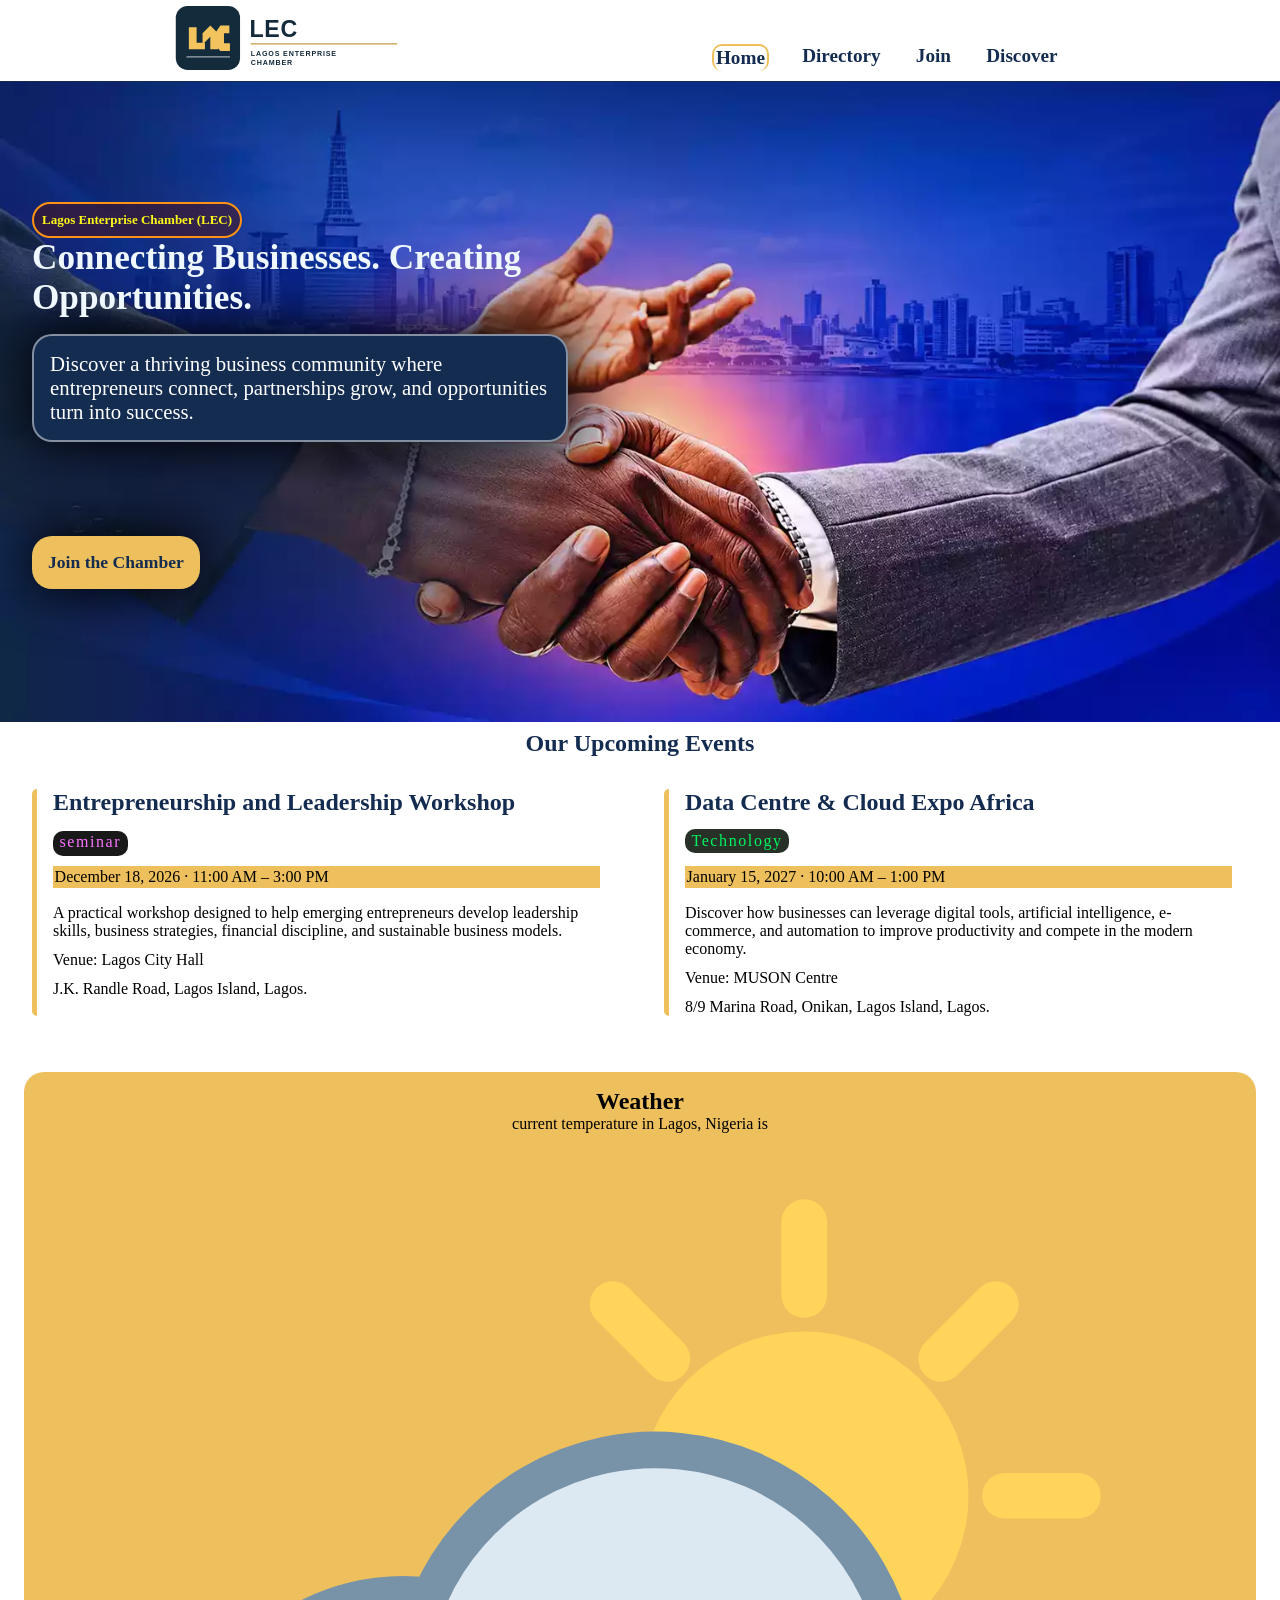
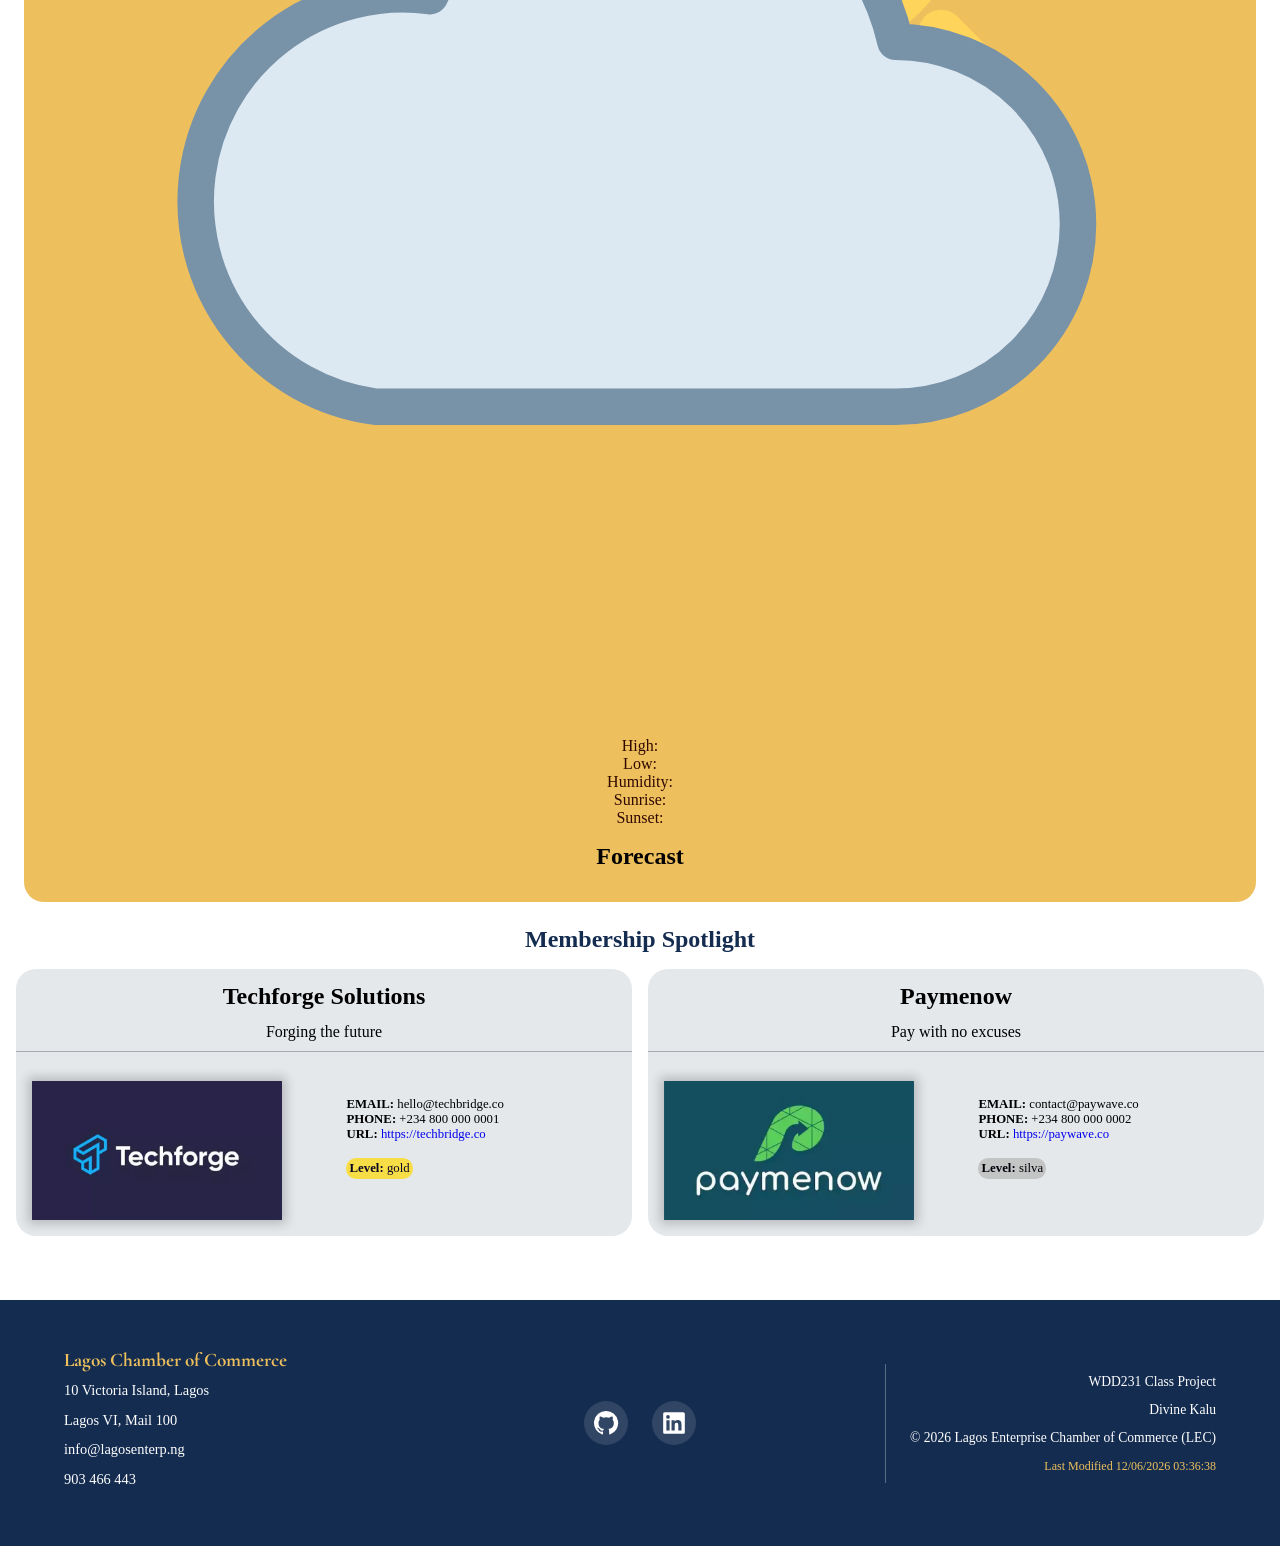
==== commit 7be9d627: "rev 6" ====
--- a/chamber/index.html
+++ b/chamber/index.html
@@ -42,7 +42,7 @@
 <body>
     <header class="site-navigation">
         <a href="index.html"> 
-        <img id="logoimage" src="images/site-logo.svg" alt="Lagos Enterprise Chamber website">
+        <img id="logoimage" src="images/site-logo.svg" width="250" alt="Lagos Enterprise Chamber website">
         </a>
         <!-- <span>Lagos Enterprise Chamber (LEC)</span> -->
 
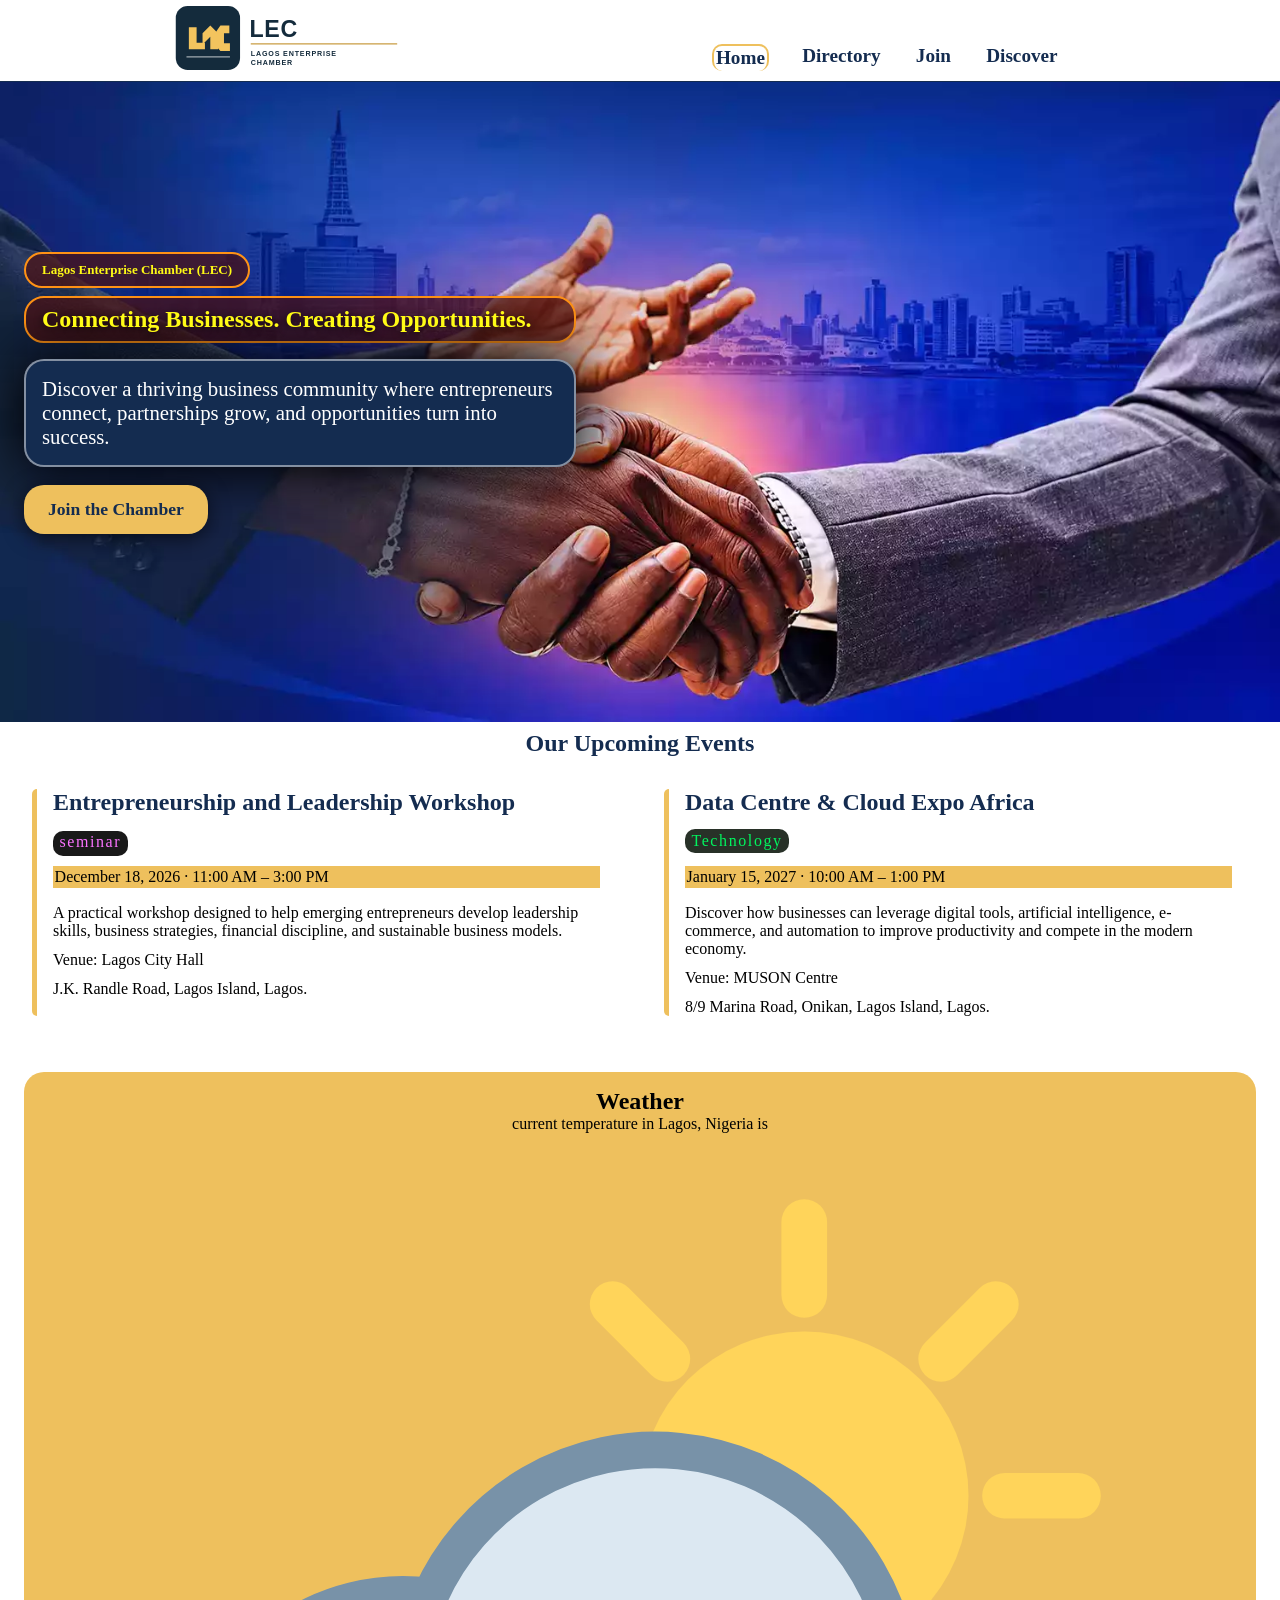
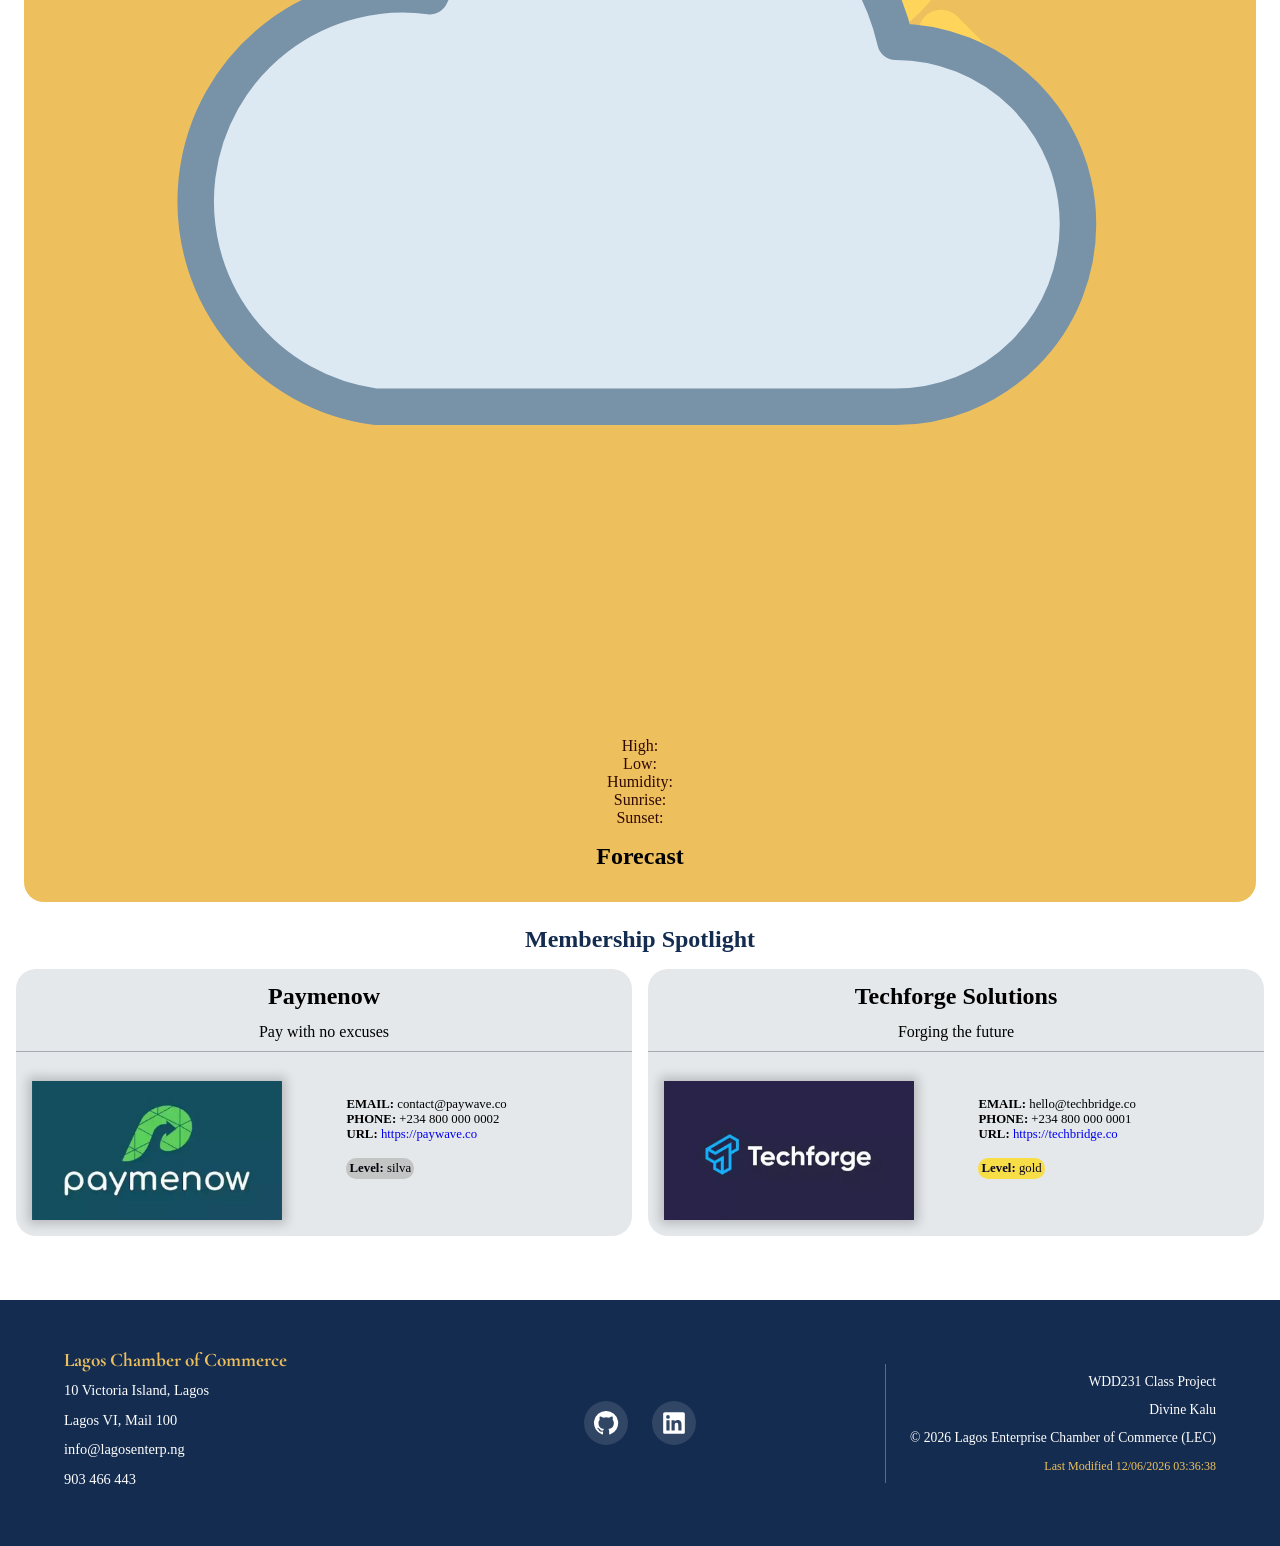
==== commit 6b6dad70: "Chamber Membership Join Page join page commit" ====
--- a/chamber/index.html
+++ b/chamber/index.html
@@ -57,7 +57,7 @@
             <ul>
                 <li><a href="index.html" title="homepage" class="active" aria-current="page">Home</a></li>
                 <li><a href="directory.html" title="directory">Directory</a></li>
-                <li><a href="#" title="join">Join</a></li>
+                <li><a href="join.html" title="join">Join</a></li>
                 <li><a href="#" title="Discover">Discover</a></li>
 
             </ul>
@@ -72,14 +72,15 @@
                 <source srcset="images/medium-hero.webp" media="(min-width: 500px)">    
                 <img src="images/small-hero.webp" width="1024" height="680" fetchpriority="high" alt="hero image, two business men shaking hands">
             </picture>
-        <div class="content">    
+        <div class="content">
+
             <h1 class="pageName">Lagos Enterprise Chamber (LEC)</h1>
             <h2 class="headtext">Connecting Businesses. Creating Opportunities.</h2>
             <p class="message">Discover a thriving business community where entrepreneurs connect, partnerships grow, and opportunities turn into success.</p>
-
+            <a href="join.html" class="joinbutton">Join the Chamber</a>
+            
         </div>
         
-        <a href="#" class="joinbutton">Join the Chamber</a>
                 
            
        </section>
--- a/chamber/styles/smallscreens.css
+++ b/chamber/styles/smallscreens.css
@@ -330,75 +330,84 @@
 
 .hero {
     display: grid;
-    min-height: 350px;
     position: relative;
     overflow: hidden;
 }
 
 .heroImages {
-    grid-area: 1/1;
-    min-width: 0;
-    min-height: 450px;
-}
-
-.heroImages img {
-    display: block;
+    grid-area: 1 / 1;
     width: 100%;
     height: 100%;
+}
+
+.heroImages img {
+    display: block;
+    width: 100%;
+    height: auto;
+    min-height: 420px;
+    max-height: 650px;
     object-fit: cover;
-}
+    object-position: center 65%; 
+}
+
 
 .content {
-    grid-area: 1/1;
+    grid-area: 1 / 1;
+    z-index: 2;
+}
+
+.content {
     align-self: center;
     justify-self: center;
     text-align: center;
-    margin-bottom: 10rem;
-
+    max-width: 600px;
+    padding: 1.5rem 1.5rem 5.5rem; 
+    margin: 0;
+    color: aliceblue;
+}
+
+.content h1 {
+    display: inline-block;
+    background-color: rgba(78, 18, 18, 0.7);
+    border: 2px solid rgb(255, 146, 21);
+    color: rgb(255, 251, 22);
+    padding: 0.5rem 1rem;
+    border-radius: 20px;
+    font-size: clamp(1.2rem, 4vw, 1.8rem);
+}
+
+.headtext {
+    
+    text-shadow: 0 2px 8px rgba(0, 0, 0, 0.8);
+    background-color: rgba(78, 18, 18, 0.7);
+    border: 2px solid rgb(255, 146, 21);
+    color: rgb(255, 251, 22);
+    border-radius: 20px;
+    padding: 0.5rem 1rem;
+    margin-top: .5rem;
+
+
+}
+
+.joinbutton {
+    grid-area: 1 / 1;
     position: relative;
+    top: 2rem;
+    align-self: end;
+    justify-self: center;
     z-index: 2;
-    
-    max-width: 600px;
-    padding: 2rem;
-    color: aliceblue;
-    
-}
-
-.content h1 {
-   display: inline-block;
-   background-color: rgba(78, 18, 18, 0.5);
-   border: 2px solid rgb(255, 146, 21);
-   color: rgb(255, 251, 22);
-   padding: .5rem;
-   border-radius: 20px;
-   
-
-    
-    
-}
-
-.headtext {
-    font-size: 2.2rem;
-}
-
-
-
-.joinbutton {
-    position: relative;
-    grid-area: 1/1;
-    display: block;
-    width:  fit-content;
+    margin: 0 0 1.5rem 0; /* margin-top: 34rem */
+    bottom: auto;
+    width: fit-content;
     height: fit-content;
-    justify-self: center;
-    margin-top: 34rem;
+    padding: 0.9rem 1.5rem;
+    border-radius: 20px;
+    background-color: var(--primary-color-gold);
     color: var(--secondary-color);
     font-size: 1.1rem;
     font-weight: bold;
-    box-shadow: 0 0 55px 4px rgba(0, 0, 0, 1.5);
-    padding: 1rem;
-    border-radius: 20px;
-    bottom: 50px;
-    background-color: var(--primary-color-gold);
+    box-shadow: 0 4px 20px rgba(0, 0, 0, 0.6);
+    transition: 0.3s ease;
 }
 
 .joinbutton:hover {
@@ -406,7 +415,6 @@
     color: var(--primary-color-gold);
     border: 2px solid var(--primary-color-gold);
     transform: translateY(-2px);
-    transition: 0.5s ease;
 }
 
 .message {
@@ -419,6 +427,14 @@
     box-shadow: 0 0 55px 4px rgba(0, 0, 0, 1.5);
 }
 
+@media screen and (max-width: 270px){
+    .joinbutton {
+        font-size: .7rem;
+        top: .3rem;
+    }
+}
+
+
 
 
 .events {
@@ -503,6 +519,10 @@
     display: block;
 }
 
+.name {
+    display: block;
+}
+
 
 
 .weather {
@@ -546,4 +566,298 @@
 .forcast span {
     display: block;
     margin: 1rem;
-}+}
+
+
+
+.join-main {
+    max-width: 1200px;
+    margin: 0 auto;
+    padding: 1.5rem;
+}
+
+.join-intro {
+    text-align: center;
+    margin: 2rem auto;
+    max-width: 750px;
+}
+
+.join-intro h1,
+.application-section h2,
+.membership-levels h2 {
+    color: var(--secondary-color);
+    font-family: var(--main-font);
+}
+
+.join-intro h1 {
+    font-size: 2.5rem;
+}
+
+.join-intro p {
+    line-height: 1.7;
+}
+
+.membership-layout {
+    display: grid;
+    grid-template-columns: 1fr;
+    gap: 2rem;
+}
+
+
+
+.application-section {
+    background-color: aliceblue;
+    padding: 1.5rem;
+    border-radius: 12px;
+}
+
+.membership-form {
+    display: flex;
+    flex-direction: column;
+    gap: 1.2rem;
+    margin-top: 1.5rem;
+}
+
+.membership-form > label {
+    display: flex;
+    flex-direction: column;
+    gap: .5rem;
+    font-weight: 600;
+    color: var(--secondary-color);
+}
+
+.membership-form input:not([type="radio"]):not([type="hidden"]),
+.membership-form textarea {
+    width: 100%;
+    box-sizing: border-box;
+    padding: .85rem;
+    border: 1px solid #777;
+    border-radius: 6px;
+    font: inherit;
+    background-color: white;
+}
+
+.membership-form input:focus,
+.membership-form textarea:focus {
+    outline: 3px solid var(--primary-color-gold);
+    border-color: var(--secondary-color);
+}
+
+.membership-selection {
+    border: 1px solid #999;
+    border-radius: 8px;
+    padding: 1rem;
+    display: flex;
+    flex-direction: column;
+    gap: .8rem;
+}
+
+.membership-selection legend {
+    font-weight: bold;
+    color: var(--secondary-color);
+    padding: 0 .5rem;
+}
+
+.membership-selection label {
+    display: flex;
+    align-items: center;
+    gap: .6rem;
+    cursor: pointer;
+}
+
+.membership-selection input {
+    accent-color: var(--secondary-color);
+    width: 18px;
+    height: 18px;
+}
+
+#submit {
+    padding: 1rem;
+    background-color: var(--secondary-color);
+    color: var(--primary-color-gold);
+    border: 2px solid var(--secondary-color);
+    border-radius: 20px;
+    font-size: 1rem;
+    font-weight: bold;
+    cursor: pointer;
+}
+
+#submit:hover {
+    background-color: var(--lighter-gold);
+    color: var(--secondary-color);
+}
+
+
+
+.membership-levels {
+    text-align: center;
+}
+
+.level-cards {
+    display: grid;
+    gap: 1.2rem;
+    margin-top: 1.5rem;
+}
+
+.level-card {
+    padding: 1.5rem;
+    border-radius: 10px;
+    background-color: white;
+    border: 1px solid #ccc;
+    border-top: 5px solid var(--secondary-color);
+    box-shadow: 0 3px 10px rgba(0, 0, 0, .12);
+    opacity: 0;
+    animation: cardEntrance .8s ease forwards;
+}
+
+.level-card h3 {
+    color: var(--secondary-color);
+    font-family: var(--main-font);
+    font-size: 1.5rem;
+}
+
+.level-card span {
+    display: block;
+    margin: .8rem 0;
+    font-weight: bold;
+}
+
+.np-card {
+    animation-delay: .1s;
+    border-top-color: #16834a;
+}
+
+.Ruby-card {
+    animation-delay: .3s;
+    border-top-color:  rgb(109, 3, 17);
+}
+
+.silver-card {
+    animation-delay: .5s;
+    border-top-color: #888;
+}
+
+.gold-card {
+    animation-delay: .7s;
+    border-top-color: #d5a400;
+}
+
+@keyframes cardEntrance {
+    from {
+        opacity: 0;
+        transform: translateY(25px);
+    }
+
+    to {
+        opacity: 1;
+        transform: translateY(0);
+    }
+}
+
+.modal-link {
+    display: inline-block;
+    padding: .7rem 1rem;
+    margin-top: .5rem;
+    background-color: var(--secondary-color);
+    color: var(--primary-color-gold);
+    border-radius: 6px;
+    font-weight: bold;
+}
+
+.modal-link:hover {
+    background-color: var(--lighter-gold);
+    color: var(--secondary-color);
+}
+
+
+
+dialog {
+    position: fixed;
+    top: 50%;
+    left: 50%;
+    transform: translate(-50%, -50%);
+    width: min(85%, 450px);
+    border: none;
+    border-radius: 12px;
+    padding: 0;
+    box-shadow: 0 5px 30px rgba(0, 0, 0, .35);
+}
+
+dialog::backdrop {
+    background-color: rgba(0, 0, 0, .65);
+}
+
+.modal-content {
+    padding: 2rem;
+    position: relative;
+}
+
+.modal-content h2 {
+    color: var(--secondary-color);
+    font-family: var(--main-font);
+    margin-bottom: 1rem;
+}
+
+.modal-content li {
+    margin-bottom: .8rem;
+    line-height: 1.5;
+}
+
+
+
+
+
+.close-modal {
+    position: absolute;
+    right: 10px;
+    top: 10px;
+    border: none;
+    border-radius: 50%;
+    width: 35px;
+    height: 35px;
+    font-size: 1.4rem;
+    cursor: pointer;
+}
+
+/* thank you page */
+
+.thankyou-main {
+    max-width: 800px;
+    margin: 3rem auto;
+    padding: 1.5rem;
+}
+
+.thankyou-card {
+    background-color: aliceblue;
+    padding: 2rem;
+    border-radius: 12px;
+    text-align: center;
+}
+
+.thankyou-card h1 {
+    color: var(--secondary-color);
+    font-family: var(--main-font);
+}
+
+.submission-details {
+    text-align: left;
+    margin-top: 2rem;
+}
+
+.submission-details p {
+    padding: .8rem;
+    border-bottom: 1px solid #bbb;
+    overflow-wrap: anywhere;
+}
+
+.submission-details strong {
+    color: var(--secondary-color);
+}
+
+@media (prefers-reduced-motion: reduce) {
+    .level-card {
+        animation: none;
+        opacity: 1;
+        transform: none;
+    }
+}
--- a/chamber/styles/largescreens.css
+++ b/chamber/styles/largescreens.css
@@ -95,11 +95,26 @@
         font-size: 1.3rem;
     }
 
-    .joinbutton {
-        position: relative;
-        justify-self: start;
-        margin-left: 2rem;
-        bottom: 90px;
+
+
+
+     .membership-layout {
+        grid-template-columns: 1.3fr 1fr;
+        align-items: start;
+        gap: 2rem;
+    }
+
+    .membership-levels {
+        position: sticky;
+        top: 1rem;
+    }
+
+    .level-cards {
+        grid-template-columns: 1fr 1fr;
+    }
+
+    .modal-content ul {
+        display: block;
     }
 
 
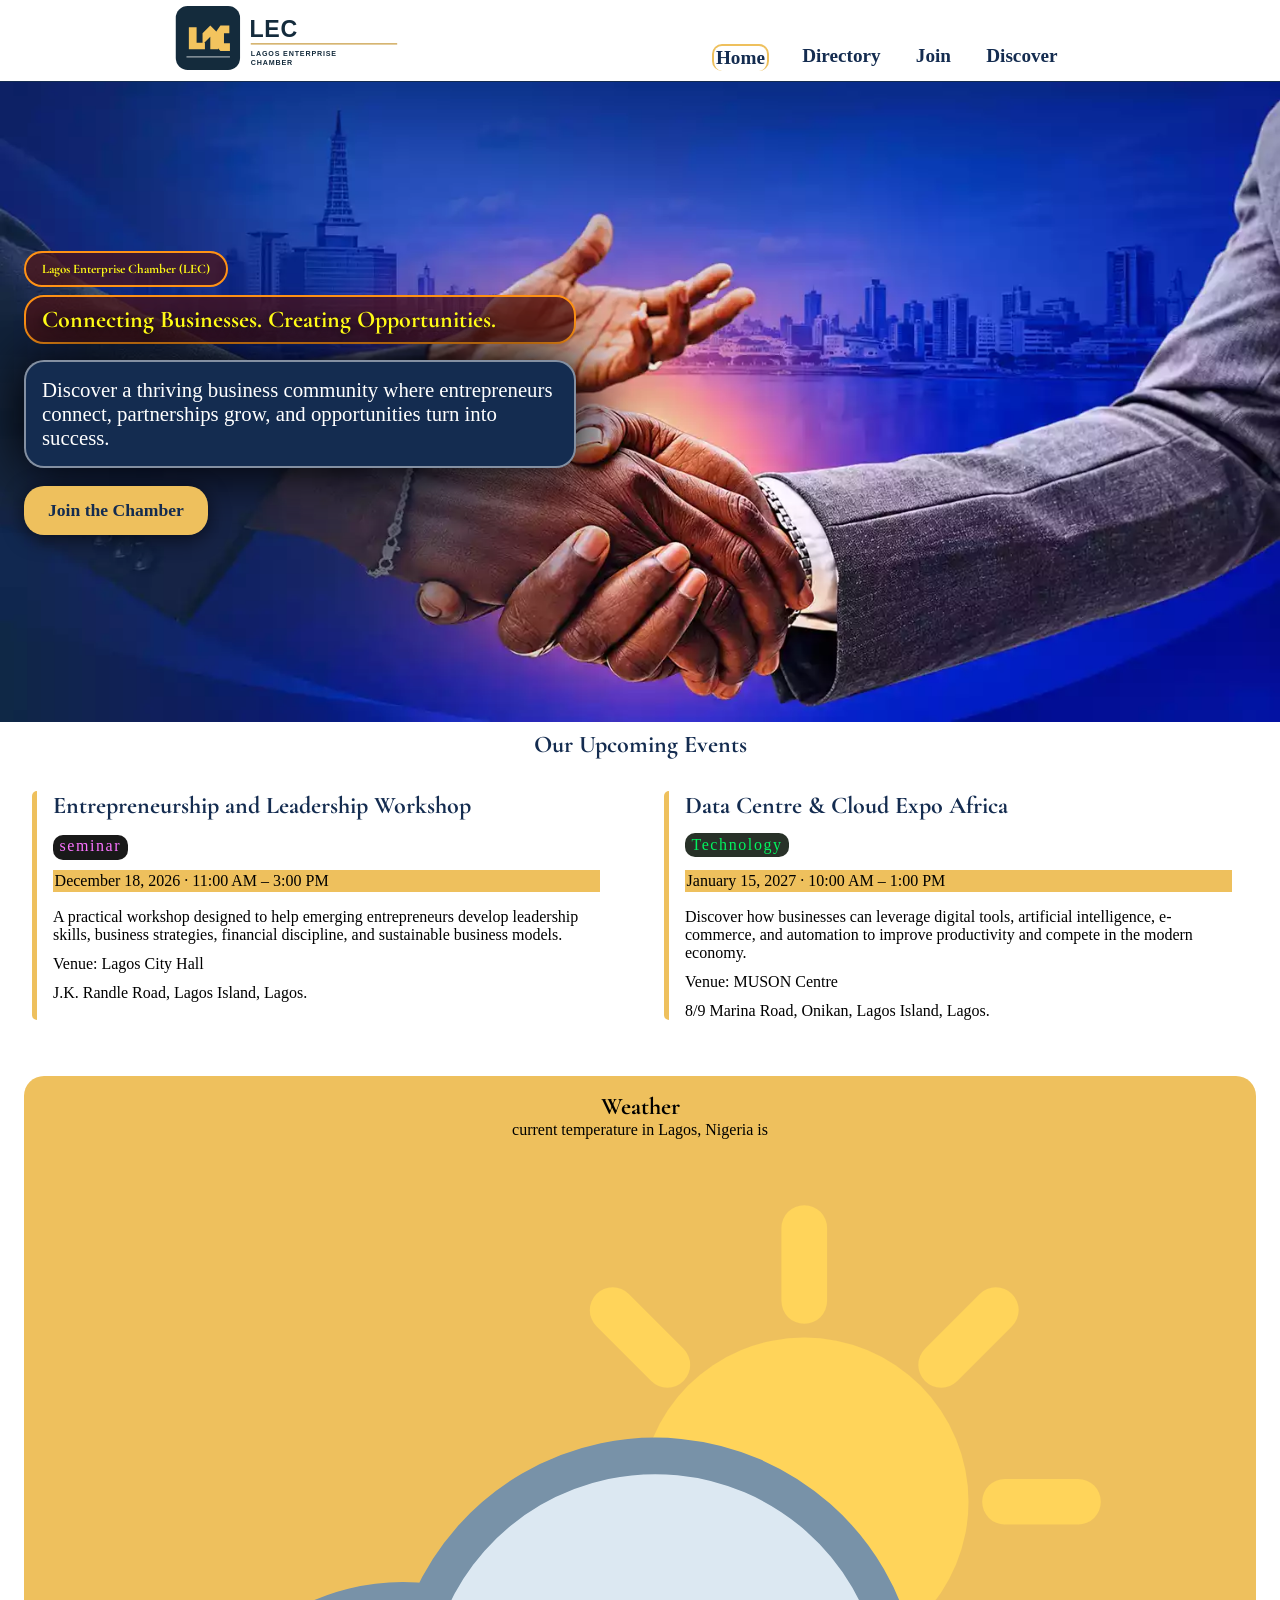
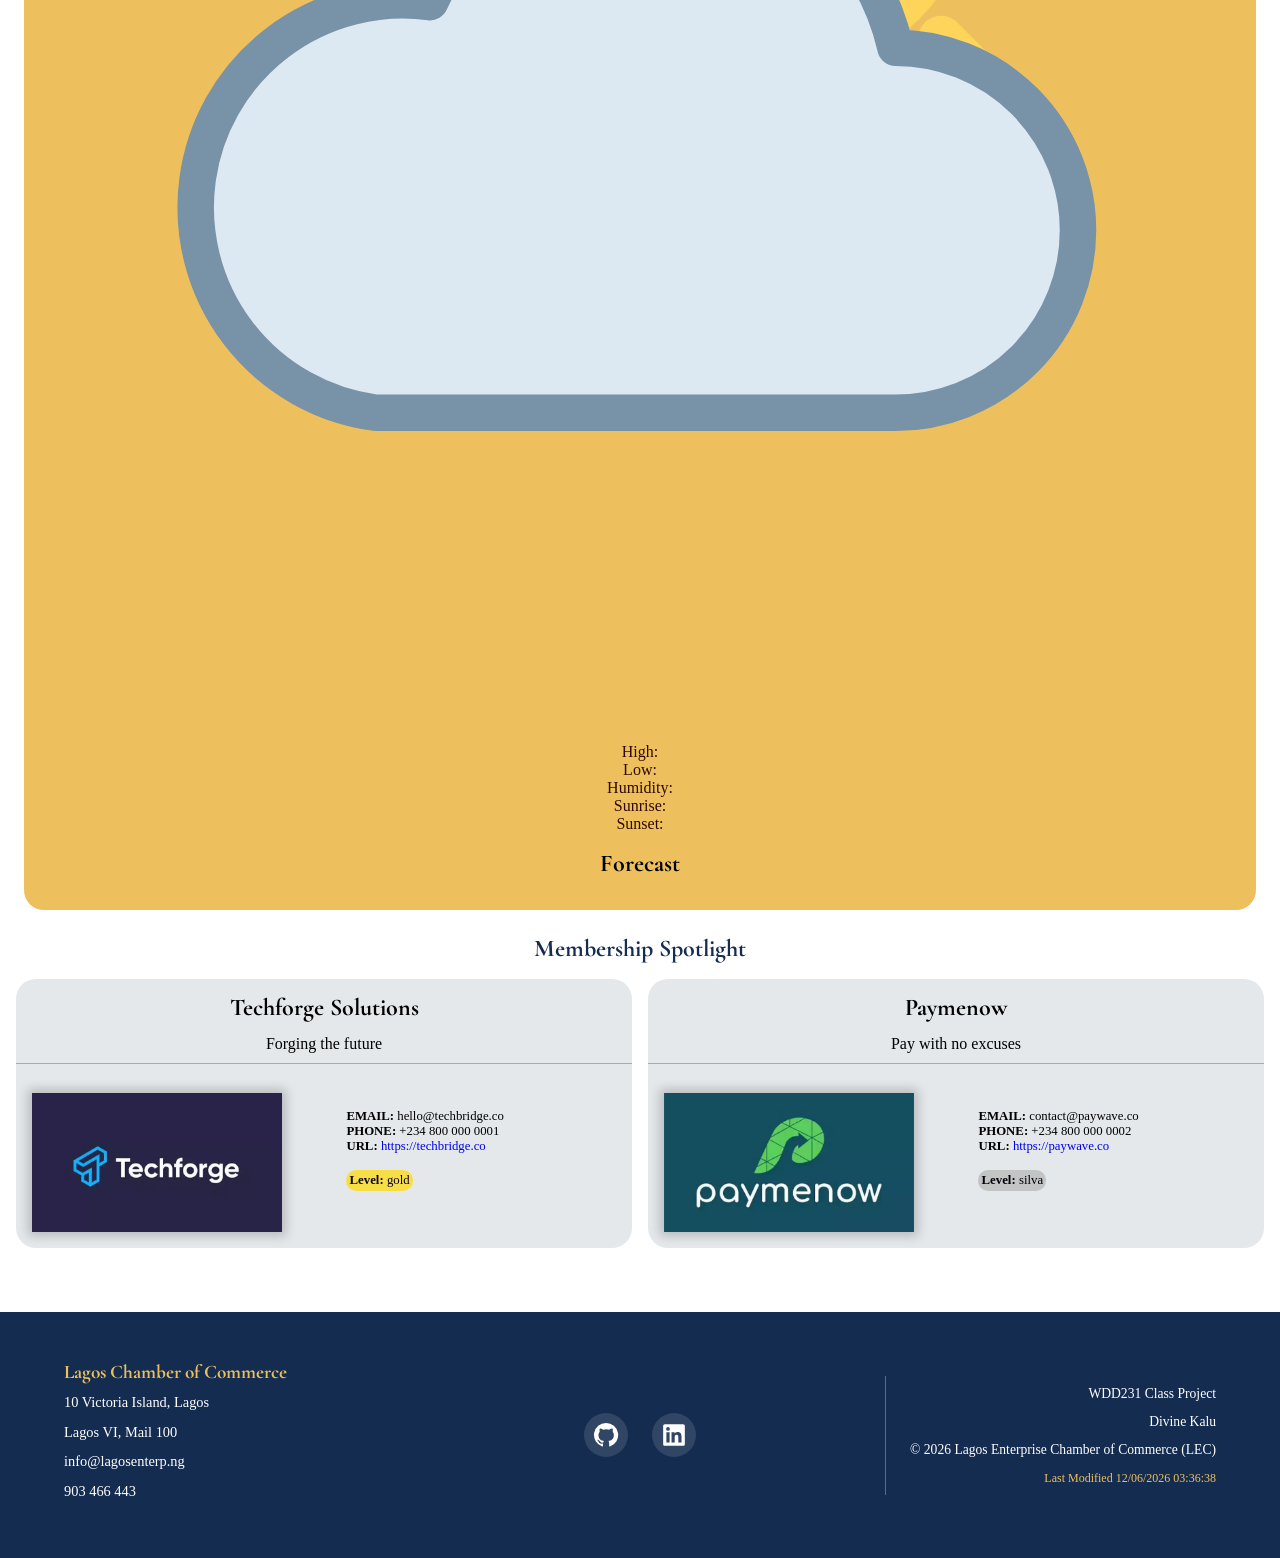
==== commit b4da3148: "font update commit" ====
--- a/chamber/index.html
+++ b/chamber/index.html
@@ -64,7 +64,7 @@
         </nav>
     </header>
 
-    <main>
+    <main class="homepage-main">
        <section class="hero">
 
             <picture class="heroImages">
--- a/chamber/styles/smallscreens.css
+++ b/chamber/styles/smallscreens.css
@@ -4,6 +4,11 @@
     --secondary-color: rgb(20, 44, 80);
     --main-font: "Cormorant Garamond", serif;
      
+}
+
+
+.homepage-main h1, h2 {
+    font-family: var(--main-font);
 }
 
 
@@ -351,12 +356,11 @@
 }
 
 
+
+
 .content {
     grid-area: 1 / 1;
     z-index: 2;
-}
-
-.content {
     align-self: center;
     justify-self: center;
     text-align: center;
@@ -727,7 +731,7 @@
     border-top-color: #16834a;
 }
 
-.Ruby-card {
+.Bronze-card {
     animation-delay: .3s;
     border-top-color:  rgb(109, 3, 17);
 }
